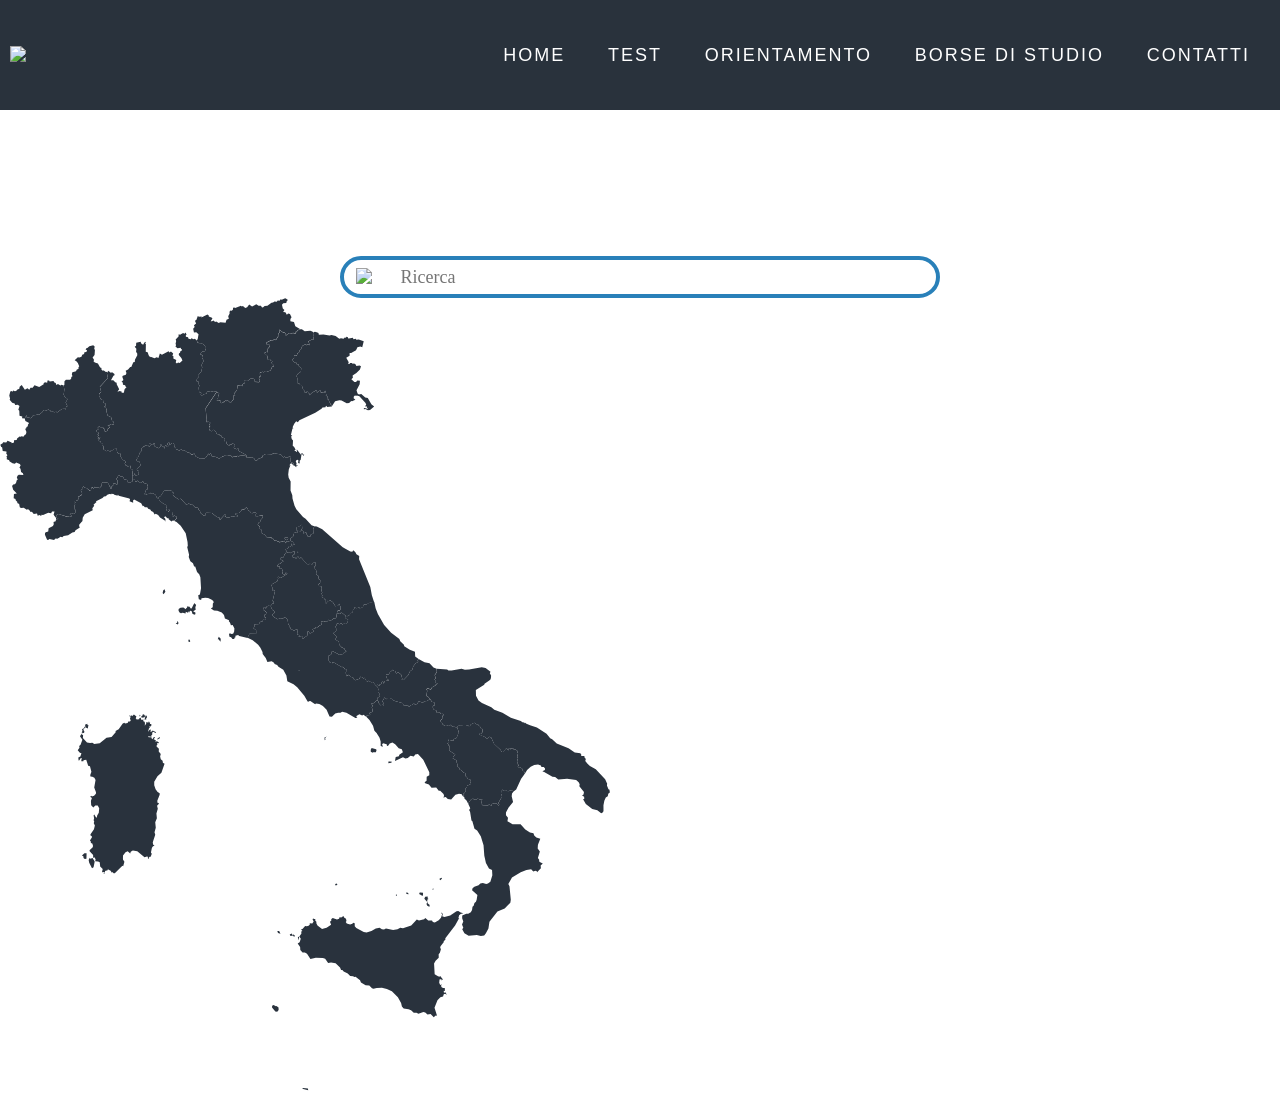
==== orientamento/orientamento.html @ 7472e735 "Add files via upload" ====
<!DOCTYPE html>
<html lang="it">
<head>
  <meta charset="UTF-8">
  <meta name="viewport" content="width=device-width, initial-scale=1.0">
  <link rel="stylesheet" href="style.css">
  <title>4Orienting</title>
</head>
<body>
  <!-- Header -->
  <section id="header">
    <div class="header container">
      <div class="nav-bar">
        <div class="brand">
          <c href="#hero" ><img src="../img/logo.png"></c>
        </div>
        <div class="nav-list">
          <div class="hamburger"><div class="bar"></div></div>
          <ul>
            <li><a href="../index.html" data-after="Home">Home</a></li>
            <li><a href="../test/test.html" data-after="Test">Test</a></li>
            <li><a href="#" data-after="Orientamento">Orientamento</a></li>
            <li><a href="../borsediStudio/borseStudio.html" data-after="Borse">Borse di studio</a></li>
            <li><a href="../contattaci/contattaci.html" data-after="Contact">Contatti</a></li>
          </ul>
        </div>
      </div>
    </div>
  </section>
  <!-- End Header -->
 
    <!-- searchBar Section  -->
    <div class="boxContainer">
      <table class="elementsContainer">
        <tr>
          <td>
            <a href="#"><img src="../img/search.png">
            </a>
          </td>
          <td>
          <input type ="text" placeholder="Ricerca"
          class="search">
          </td>
        </tr>
      </table>
        </div>
    <!-- End searchBar Section  -->

    <!-- map Section  -->

  <svg
  xmlns:mapsvg="http://mapsvg.com"
  mapsvg:geoViewBox="6.624486 47.092916 18.521301 35.490303"
   width="610.30981"
   height="792.58575"
   id="italy-map">


  <path d="m 296.86021,232.83051 0,0 3.83,0.43 0.39,-1.34 0,0 1.14,-1.56 -0.32,-3.75 -3.7,2.48 -1.66,0.03 0.28,3.61 z" />
 

 

  <g id="IT-75">
    <title>Puglia</title>
    <path
   d="m 481.74021,369.18051 3.85,0.75 4.91,3.74 -0.67,1.54 1.26,2.39 -0.08,1.6 -0.39,1.97 -1.36,1.36 -4.73,3.16 -0.29,1.08 -8.39,5.25 0.15,5.69 2.5,4.73 3.46,2.51 9.37,4.34 2.98,2.34 8.1,3.05 8.43,5.09 9.93,3.16 1.66,1.43 1.8,0.05 0.45,0.75 0.94,-0.41 0.25,0.73 4.19,1.82 6.85,2.24 9.64,6.31 3.63,4.43 2,0.91 4.56,4.29 11.81,4.74 6.2,4.3 5.61,0.67 1.12,1.85 -0.49,0.85 3.59,0.12 -0.33,1.09 1.56,1.93 -0.54,2.04 2.25,2.78 2.38,2.17 5.88,3.28 9.38,10.06 2,4.46 -0.23,1.76 1.55,3.62 1.42,0.87 -0.51,0.48 0.59,1.65 -1.72,1.58 -0.49,2.38 -1.99,1.38 -1.44,3.17 -0.88,4.56 0.03,6 -1.11,1.56 -1.21,0.32 -3.83,-2.96 -5.1,-1.07 -6.43,-5.23 -2.72,-4.74 1.21,-0.5 -0.18,-1.95 -2.08,-1.12 1.51,-1.11 0.41,-2.5 -4.61,-5.73 0.33,-1.91 -1.02,-2.19 -2.52,-2.09 -9.07,-1.33 -8.78,0.68 -3.15,-2.28 -2.7,-0.29 -8.68,-5.02 -1.12,0.03 0.3,-0.91 1.92,-0.84 0.22,-1.48 -1.35,-1.64 -2.29,0.11 -0.58,-1.62 -2.85,-1.07 -3.82,0.57 -3.5,1.9 -3.57,3.16 -2.13,3.51 0,0 -0.78,-1.86 -1.75,-1.47 -0.36,-1.62 -1.77,-1.07 -1.7,0.44 -0.86,-0.95 0.96,-2.08 -1.16,-0.88 0.44,-0.81 -0.96,-1.01 0.43,-2.89 0.63,-0.46 -0.92,-2.06 0.9,-3.61 -1.22,-1.41 1.02,-0.51 -2.92,-2.22 -0.53,0.75 -1.17,-0.7 -0.17,-0.99 -1,0.64 -1.69,-0.73 -0.11,1.74 -0.85,-1.33 -0.97,0.26 0.07,1.89 -2.04,-2.47 -3.49,4.04 -1.53,-0.42 -0.77,-1.74 -6.57,-6.04 -2.94,-6.46 -2,-0.65 -2.13,1.96 -1.59,-1.51 -5.59,-2.38 -0.6,-1.13 1.51,0.27 1.8,-2.05 -0.31,-1.55 0.64,-1.04 -1.84,-1.5 -0.61,0.42 -0.61,-2.35 -1.26,-0.3 -0.24,-1.02 -1.74,-0.3 -2.3,-1.65 -1.42,0.85 -0.81,-0.29 0.18,0.76 -1.67,0.43 0.15,0.95 -1.68,0.92 -1.46,-1.06 -2.51,0.9 -4.65,-0.78 -1.94,0.38 -1.35,1.23 0.33,1.23 0,0 -3.6,-1.8 -1.57,0.14 -2.1,-1.8 -1.7,1.29 -2.83,-1.19 -1.1,0.9 -2.01,-1.44 -0.73,-1.89 -1.57,-0.77 0.82,-1.99 2.02,-1.2 -0.85,-2.38 1.61,-1.02 -1.26,-1.43 -1.62,0.32 -1.04,-1.48 -3.42,0.14 -0.21,-2.17 -2.97,-1.06 -0.62,-2.62 0.84,-1.17 1.06,-0.18 -0.54,-1.2 0.82,-0.78 -0.18,-0.8 -2.85,-0.8 -1.81,-2.84 0,0 -1.99,-2.3 -1.56,-0.67 0.72,-5.58 -0.92,-0.81 1.25,-1.52 3.24,1.5 1.32,-2.41 2.09,-0.91 0.03,-0.83 0.77,0.77 0.68,-1.5 2.06,-1.02 -1.86,-0.84 -1,-1.5 0.74,-0.52 -0.99,-1.22 0.96,-1.59 -0.82,-2.93 2.13,-3.06 -0.21,-3.27 0,0 10.43,0.64 1.25,1.02 3.19,0.12 9.93,-1.85 3.37,0.95 4.13,-0.21 12.7,-2.3 z"
   title="Puglia"
   />
  </g>

  <g id="IT-65">
    <title>Abruzzo</title>
    
  <path
     d="m 374.27021,304.03051 1.36,6.34 2.24,5.51 6.27,11.18 7.01,7.71 8.24,6.15 0.87,2.33 3.67,3.53 0.33,1.35 5.56,3.7 5.16,1.83 0.21,4.85 3.43,2.43 0,0 -1.17,1.85 0.91,0.84 -2.84,1.96 -2.3,2.84 -0.82,3.1 -2.36,1.66 -1.72,3.73 -4.76,5.13 -2.04,-0.37 0.79,-0.64 -1.07,-4.29 -1.1,-1.07 -2.44,-1.62 -1.05,1.32 -0.57,-0.22 -0.98,-2.19 -1.24,0.13 -0.94,-1.26 -2.91,2.38 -1.43,2.22 -2.22,0.15 -0.42,0.9 1.25,3.55 1.52,0.89 -0.42,1.03 -0.85,-0.13 -0.25,-1.01 -0.67,1.24 -1.99,0.05 -0.63,2.64 -0.79,-2.07 -1.16,0.09 -0.87,2.4 -1.33,0.05 -0.28,1.46 -1.87,-0.98 -2.1,0.52 0,0 -2.49,-3.27 -1.96,0.19 -2.4,-1.41 -1.03,0.65 -1.33,-0.4 -1.75,-3.31 -1.32,0.73 -1.07,-1.18 -1.78,-0.49 -1.06,2.09 -4.05,1.35 -1.48,-0.93 -0.73,-1.81 -1.84,-0.43 -1.48,-1.43 -1.73,-0.7 -1.4,1.36 -1,-3.63 1.28,-2.29 -1,-1.41 -1.01,0.18 -1.98,-2.28 -0.9,0.37 -7.65,-4.49 -2.03,-0.72 -0.02,1.24 -2.38,-0.64 -1.41,-2.25 0.15,-4.92 0.78,0.36 2.08,-1.78 0.05,-2.39 1.73,-0.13 6.56,3.53 1.24,-0.77 1.69,0.62 1.07,-2.23 1.5,-0.29 -0.53,-0.71 1.83,-0.33 -1.93,-1.22 -0.3,-1.63 -2.43,-0.84 -2.58,-2.54 -0.65,-3.28 -3.74,-2.48 2.08,-2.33 -3.99,-3.74 3.18,-2.42 -0.1,-2.38 -1,-1.86 1.03,-0.58 0.76,-2.76 2.75,1.04 0.61,-0.73 1.35,0 0.58,0.98 1.5,-0.77 2.26,0.31 1.35,-1.17 0.76,-3.43 -1.99,-0.63 -1.15,-1.37 0.54,-1.68 0,0 0,0 0,0 0,0 0,0 1.66,0.48 1.88,-1.33 0.57,0.46 0.6,-2.37 2.37,-0.39 0.3,-2.49 1.34,-1.49 0.24,-1.44 2.08,1.13 2.37,-1.11 0.67,0.94 1.35,-0.17 2.01,-0.94 0.46,-2.21 0.68,-0.38 2.78,-0.18 2.11,-1.41 4.99,-1.07 0,0 z"
     />
  </g>
  
  <g id="IT-77">
    <title>Basilicata</title>
    
     <path
     d="m 457.43021,430.14051 -0.33,-1.23 1.34,-1.23 1.95,-0.38 4.65,0.78 2.51,-0.9 1.45,1.05 1.69,-0.91 -0.16,-0.95 1.67,-0.43 -0.18,-0.76 0.82,0.29 1.42,-0.85 2.3,1.65 1.74,0.3 0.24,1.03 1.26,0.3 0.61,2.35 0.62,-0.42 1.84,1.5 -0.64,1.04 0.3,1.55 -1.79,2.05 -1.51,-0.27 0.61,1.13 5.59,2.38 1.59,1.51 2.14,-1.96 2,0.65 2.94,6.46 6.56,6.05 0.78,1.74 1.53,0.42 3.48,-4.04 2.04,2.47 -0.06,-1.89 0.97,-0.26 0.85,1.33 0.11,-1.74 1.69,0.73 1.01,-0.64 0.17,0.99 1.17,0.7 0.54,-0.74 2.92,2.22 -1.03,0.51 1.22,1.41 -0.9,3.62 0.92,2.05 -0.63,0.46 -0.43,2.89 0.96,1.01 -0.44,0.81 1.16,0.88 -0.96,2.08 0.86,0.94 1.7,-0.43 1.77,1.07 0.37,1.62 1.74,1.47 0.78,1.86 0,0 -3.94,5.64 -4.81,10.36 -2.29,1.67 0,0 -2.72,-0.95 -3.12,0.97 -3.08,-1.02 -1.91,0.37 -0.66,-1.11 -0.63,1.47 0.22,2.84 -1.03,2.22 0.26,2 -3.05,5.44 1.11,1.14 -0.44,1.32 -2.14,-2.39 -2,-0.18 -2.93,0.66 -0.02,1.75 -2.78,-1.27 -1.04,1.08 -4.8,0.26 -1.55,-1.74 0.37,-0.62 -0.85,-1.6 1.24,-2.23 -1.16,-0.32 -1.49,0.85 -0.69,-0.96 -1.85,-0.3 -1.43,1.23 -0.62,-0.87 -0.93,0.49 -0.9,-0.94 -1.68,0.18 -2.35,2.53 -0.95,2.6 0,0 -1.79,-3.55 -2.1,-1.92 -0.14,-1.48 -1.68,-0.98 0,0 1.69,-1.01 -1.27,-1.38 1.21,-0.34 1.56,-2.12 -0.32,-2.91 1.62,-1.65 -0.14,-1 3.47,-1.48 -0.52,-1.23 0.93,-0.83 -0.04,-1.42 -0.61,-1.15 -2.93,-0.85 -0.14,-1.32 -1.64,-1.51 -0.05,-2.56 -2.1,-0.76 -1.6,-2.14 -2.06,-1.03 -0.48,-1.73 -2.17,-1.71 0.72,-1.08 -1.35,-3.21 0.7,-0.82 -4.35,-2.63 0.73,-2.02 1.65,-1.01 0.06,-0.81 -5.93,-3.85 0.17,-4.85 -0.82,-0.07 0.22,-1.18 -2.06,-1.27 2.1,-0.15 0.12,-2.14 -1.02,-0.52 0.43,-0.66 4.79,1.08 0.64,-0.35 -0.23,-1.16 2.96,-1.29 2.26,-5.87 z"
     title="Basilicata"
      />
  </g>
    <g id="IT-78">
      <title>Calabria</title>
    
  <path
     d="m 468.31021,506.03051 0.95,-2.6 2.35,-2.52 1.68,-0.18 0.9,0.93 0.93,-0.49 0.62,0.87 1.43,-1.23 1.86,0.3 0.69,0.96 1.49,-0.85 1.16,0.31 -1.24,2.23 0.85,1.6 -0.37,0.62 1.55,1.74 4.8,-0.26 1.04,-1.08 2.78,1.26 0.02,-1.75 2.93,-0.65 2,0.18 2.14,2.38 0.44,-1.32 -1.1,-1.14 3.05,-5.44 -0.27,-2.01 1.03,-2.21 -0.21,-2.84 0.63,-1.46 0.66,1.1 1.91,-0.37 3.09,1.02 3.12,-0.97 2.72,0.95 0,0 -1.91,2.44 -0.34,2.63 1.36,5.79 -4.6,5.83 -2.5,4.63 0.04,2.92 2.01,2.32 -0.55,3.46 5.08,3.01 8.04,0.12 4.72,5.33 4.69,2.87 3.47,0.89 0.78,2.06 2.14,2.06 3.92,1.35 -2.36,5.88 -0.25,3.69 2.17,3.18 -1.96,6.55 1.44,1.88 -0.31,0.95 0.72,1.14 3.06,1.45 -2.16,1.96 0.25,2.8 -3.82,4 -0.27,-1.1 -1.41,-0.51 -2.11,0.76 -2.14,-2.17 -4.69,0.74 -5.72,2.13 -8.75,5.42 -3.65,6.55 1.15,2.04 1.31,13.66 -0.46,2.82 -5.65,5.88 -7.24,3.06 -8,10.12 -1.01,6.78 -2.54,4.83 -1.69,2.1 -3.34,0.54 -4.03,-0.94 -8.19,0.77 -4.24,-2.41 -2.17,-4.07 1.07,-1.52 -1.27,-3.39 1.26,-2.9 -1.12,-3.36 0.05,-2.72 4.1,-1.68 1.89,-0.06 2.58,-1.46 1.25,-2.17 0.46,-3.18 1.15,-1.04 0.8,-2.74 1.47,-1.34 0.73,-1.94 0.75,-4.87 -5.32,-4.76 0.48,-1.82 1.81,-1.72 4.22,-1.4 1.74,-1.83 2.46,-0.3 3.42,1.02 1.73,-0.5 2.42,-1.9 1.98,-6.48 -0.29,-5.12 -3.09,-1.5 -3.02,-5.58 -1.62,-7.27 -0.78,-10.46 -2.75,-9.07 -3.65,-5.7 -2.64,-1.89 -2.12,-7.35 -0.91,-0.75 -1.4,-8.79 -0.96,-1.69 1.15,-1.94 -1.95,-4.1 z"
     title="Calabria"
      />
    </g>
    <g id="IT-72">
      <title>Campania</title>
    
  <path
     d="m 389.94021,463.57051 2.01,0.24 -0.69,0.92 -2.93,0.41 0.13,-1.63 1.48,0.06 z m -18.31,-13.47 4.41,1.2 0.53,0.77 -0.69,2.07 -2.82,0.03 -0.31,0.6 -1.98,-1.04 -0.04,-1.87 0.9,-1.76 z m 5.6,-47.67 1.52,0.77 -0.28,1.52 2.06,2.45 2.15,-0.48 1.3,0.86 -0.27,-2.42 -1.37,-1.67 2.2,-4.03 2.29,1.91 0.39,-1.38 3.45,0.06 0.21,0.85 1.77,0.01 0.27,1.02 2.03,1.09 8.01,2.34 0.38,1.59 1.19,0.91 3.34,-0.52 1.22,1.76 2.19,-1.95 1.05,-0.06 -0.04,-0.94 1.97,-0.24 0.94,0.74 1.88,-0.58 1.72,-2.89 4.01,1.7 1.57,-1.59 2.65,-0.22 2.98,-2.1 0,0 1.81,2.84 2.86,0.8 0.19,0.8 -0.82,0.78 0.54,1.2 -1.06,0.18 -0.84,1.17 0.62,2.62 2.97,1.06 0.21,2.17 3.42,-0.14 1.04,1.48 1.62,-0.32 1.26,1.43 -1.61,1.02 0.85,2.38 -2.02,1.2 -0.81,1.99 1.57,0.77 0.73,1.89 2.01,1.44 1.1,-0.9 2.83,1.19 1.7,-1.29 2.1,1.8 1.57,-0.14 3.6,1.8 0,0 1.37,3.97 -2.26,5.87 -2.96,1.29 0.23,1.16 -0.64,0.35 -4.79,-1.09 -0.44,0.67 1.02,0.51 -0.12,2.15 -2.1,0.15 2.06,1.27 -0.22,1.17 0.83,0.07 -0.17,4.85 5.93,3.85 -0.06,0.81 -1.66,1 -0.73,2.02 4.35,2.63 -0.69,0.82 1.35,3.21 -0.72,1.08 2.16,1.71 0.49,1.73 2.06,1.03 1.6,2.14 2.1,0.76 0.05,2.56 1.65,1.51 0.14,1.32 2.93,0.85 0.61,1.15 0.04,1.43 -0.93,0.83 0.52,1.23 -3.47,1.47 0.14,1 -1.61,1.65 0.32,2.91 -1.56,2.12 -1.2,0.34 1.27,1.37 -1.7,1.01 0,0 -0.86,-1.96 -2.78,-0.38 -3.58,0.94 -4.24,4.87 -3.39,-0.57 -2.03,-1.98 -2.21,0.55 -0.19,-0.63 0.86,-0.65 -0.69,-2.23 -3.31,-3.18 -1.48,-0.22 -2.51,-3.03 -4.68,0.06 -2.65,-3.3 -3.68,-1.14 -0.62,-1.06 1.98,-1.5 0.1,-4.01 2.61,-1.5 0.01,-2.94 -6.05,-12.56 -5.33,-5.6 -2.73,0.42 -1.36,2.13 -3.34,-0.97 -2.71,2.4 -2.35,0.41 -2.43,-1.33 -8.06,3.87 0.78,-4.1 3.16,-0.63 0.43,-1.47 3.58,-2.46 -1.08,-3.17 -3.1,-0.98 -3.54,-3.89 -2.76,-1.84 -2.65,1.11 -1.84,2.38 -1.47,-0.22 0.78,-0.38 -0.71,-1.02 -3.35,-0.96 -1.1,0.78 0.85,2.69 -2.25,-0.76 -0.01,-4.52 -1.12,-3.93 -2.65,-4.23 -0.06,-0.15 -2.41,-2.6 -1.4,-4.83 -3.56,-5.82 -3.19,-3.21 0,0 0.55,-1.32 3,-0.58 0.5,-0.77 -0.65,-0.24 0.1,-1.03 3.11,-1.11 -1.03,-4.47 0.82,-1.5 -1.32,-2.22 2.15,-0.37 3.05,-2.77 0.68,0.02 z"
     title="Campania"
      />
    </g>
    <g id="IT-45">
      <title>Emilia-Romagna</title>
     
  <path
     d="m 314.31021,228.18051 -1.17,3.09 0.23,4.13 -2.52,0.99 -0.54,2.1 -2.92,-0.36 0.19,-1.04 -0.8,-0.31 -0.69,-2.51 -2.72,1.13 0,-2.14 -2.27,-1.32 0,0 1.13,-1.56 -0.32,-3.75 -3.7,2.48 -1.66,0.04 0.28,3.6 0,0 0,0 0,0 1.21,2.22 -1.62,-0.01 -0.34,-0.82 -1.99,0.79 -1.01,3.47 -2.6,2.09 -0.2,2.17 0,0 -0.04,-0.03 0,0 -1.64,0.89 -2.03,-0.37 -0.83,1.97 -1.55,-2.31 -1.44,0.8 -1.41,-0.16 0,0 -1.72,0.9 -1.11,-1.27 0,0 -0.92,0.25 -1.46,-0.9 -1.06,0.42 0,0 -1.63,-1.05 -0.21,-0.97 0,0 -1.35,-0.18 -0.52,-1.29 -4.66,-0.21 -2,-2.41 -3.58,-2 0.27,-3.06 -1.82,-1.22 0.33,-1.63 -2.17,-2.08 0.25,-1.15 0.67,0.09 -0.2,-1.09 1.68,-0.64 0.43,-1.99 2.03,-2.19 0.34,-2.69 -5.47,1.1 -2.65,-0.36 1.45,-2.1 -0.19,-1.04 -2.6,-0.53 -1.03,1 -1.2,-0.26 -1.73,-1.97 -1.39,-0.38 -0.34,-2.14 -1.33,-1.2 -2.46,2.39 -2.49,0.26 -0.2,1.07 -2.28,2.07 -3.99,0.14 -0.11,0.94 2.93,1.7 0.25,1.08 -2.54,0.16 -3.09,-0.89 -3.34,1.45 -2.76,-0.32 -1.55,-1.15 0.62,-1.04 -0.4,-0.91 -4.86,5.46 -0.66,-0.3 0.32,-0.95 -0.68,-0.91 -2.28,-0.5 -4.97,-4.03 -5.57,-0.13 -1,1.23 0.07,1.35 -1.67,0.42 -3.42,-3.05 -0.24,-1.55 -1.74,-1.6 0.05,-1.38 -1.22,-0.67 -1.67,0.29 -2.95,-3.04 -1.6,-0.03 -2.19,-1.23 -2.38,1.19 -5.63,-5.95 -2.44,0.51 -4.28,-2.94 -1.13,-1.26 0.54,-2.62 -1.05,-0.21 -0.5,-1.24 -2.43,-0.87 -5.35,0.59 -3.41,5.37 -3.6,2.09 0,0 -1.42,-3.32 -2.7,-1.99 -1.05,0.65 -1.41,-0.87 -0.35,0.96 -2.78,0.27 -0.94,1.13 -0.26,-1.17 -1.65,0.39 1.54,-4.51 1.32,-0.21 0.48,-3.42 -0.86,-2.09 -3.23,-1.11 -0.79,-1.73 -2.44,1.79 -3.15,-2.55 -0.44,1.05 -2.1,-0.35 0.34,-0.84 -0.59,-0.63 -2.26,0.44 0,0 -0.03,-5.08 0.49,0.19 0,0 1.75,-0.11 -0.32,-2.02 1.31,2.51 3.23,-0.85 -0.71,-1.39 0.89,-1.04 -0.15,-1.22 -1.74,-0.93 -0.3,-1.1 3.85,-3.88 -1.07,-3.25 -0.97,-0.82 -0.73,0.4 -1.75,-1.61 1.25,-1.64 -0.6,-1.02 1.66,-0.42 1.37,-4.05 1.64,-1.75 -0.12,-2.18 2.05,-1.84 -0.11,-0.67 1.23,0.18 0.32,-0.81 2.84,-0.72 1.57,1.86 1.13,-1.03 -0.63,-2.73 0.73,-0.12 1.6,2.14 1.28,-0.54 0.65,-1.91 0.92,1.25 -0.15,2.5 4.18,1.79 1.62,-1.42 0.5,-1.01 -0.75,-1.09 0.87,-0.27 0.83,1.54 1.85,0.95 0.37,1.86 0.93,-3.21 1,0.03 1.01,1.48 0.88,-0.39 0.2,-1.16 -1.13,-1.59 1.8,-1.46 0.73,0.61 -0.38,2.19 2.88,-2.21 0.89,0.09 1.88,2.45 -0.44,1.49 1.52,1.23 0.07,1.22 1.49,-0.35 0.8,1.74 3.33,-1.56 0.53,0.93 2.22,-0.06 3,2.37 1.6,0.04 2.83,2.27 2.45,-1.34 1.47,2.92 4.57,2.23 3.94,-0.17 1.45,-0.84 2.86,-4.12 0.45,1.62 1.8,-2.07 0.97,3.12 4.41,0.72 0.75,0.79 0.88,-0.16 0.08,0.75 1.34,-0.17 -0.2,0.58 1.46,-0.9 1.35,0.22 0.23,-1.15 2.32,-1.19 3.12,0.26 0.93,-0.79 2.65,0.64 1.22,1.55 0.55,-0.65 3.89,-0.31 0.36,-0.66 1.48,1.05 1.67,-1.59 6.23,0.92 0,0 0.16,1.49 5.7,-0.37 2.1,1.41 0.43,1.62 0.71,0.25 1.24,-0.12 2.02,-1.9 3.19,-0.89 0.74,-2.22 2.92,-1.36 6.27,0.08 2.21,-0.78 6.7,1.07 2.29,3.08 1.48,-0.97 0.81,1.05 2.15,0.17 1.46,-1.29 1.08,-0.01 0.83,1.08 -0.63,1.24 0.33,2.89 0.64,0.95 1.99,0.51 0.6,2.18 0,0 -0.65,0.17 -1.19,-1.84 -1.19,-0.36 -1.73,2.28 1.26,-0.5 -1.66,4.37 -0.59,4.98 0.48,3.31 1.96,3.83 -0.11,8.84 1.77,4.76 0.21,3.39 2.05,7.15 1.76,3.53 6.71,7.82 2.52,1.69 5.97,6.43 2.79,1.02 z m -29.42,11.31 -0.27,1.13 1.37,1.59 2.18,-1.12 -0.3,-1.1 0,0 -0.21,-0.47 -2.77,-0.03 z"
     title="Emilia-Romagna"
     />
    </g>

    

    <g id="IT-62">
    <title>Lazio</title>
       
  <path
     d="m 325.37021,439.63051 -0.25,1.32 0.57,0.19 -1,1.15 -0.18,-2.82 2.24,-1.01 -1.38,1.17 z m 51.61,-39.34 1.01,0.85 -0.76,1.3 -0.75,-0.03 -3.04,2.77 -2.15,0.37 1.32,2.22 -0.81,1.5 1.03,4.47 -3.11,1.12 -0.1,1.03 0.65,0.24 -0.5,0.77 -3,0.58 -0.55,1.32 -2.81,-2.02 -1.22,0.6 -2.81,-1.15 -2.95,1.66 0.11,1.46 0.9,0.6 -2.04,0.07 -8.94,-5.21 -4.34,-1.04 -1.64,1 -2.32,-0.12 -2.92,0.93 -3.31,3.15 -2.41,-0.19 -2.93,-6.73 -3.66,-3.89 -3.6,-1.99 -3.37,-0.34 -0.81,0.63 -4.82,-3.23 -1.7,0.28 -0.14,0.71 -0.87,-0.37 -3.32,-5.86 -7.08,-8.45 -3.68,-3.12 -6.21,-2.83 -0.93,-5.9 -3.13,-5.75 -4.83,-2.83 -1.3,-1.94 -2.56,-0.98 -0.57,-1.21 -2.34,-1.48 -4.27,0.63 -1.67,-3.89 -3.04,-4.01 -0.18,-1.88 -2.12,-4.27 -2.25,-3.16 -5.44,-4.43 -5.13,-2.45 1.86,-4.15 6.8,-0.08 -0.09,-3.43 -2.79,-1.91 1.37,-1.94 -0.45,-1.76 0.62,-0.33 1.14,1.05 0.67,-0.89 0.81,0.23 1.74,-0.88 0.21,-1.08 1.5,-1.11 1.29,0.25 0.91,-2.14 1.37,0.19 1.4,-0.92 -0.08,-1.08 -1.05,-0.48 -0.41,-2.62 1.23,0.01 1.04,-2.36 -3.78,-2.96 1.16,-2.44 1.21,0.47 0.7,1.32 0.51,-2.01 1.63,-1.07 2.48,0.14 1.62,3.89 2.78,1.8 -1.01,1.98 -1.85,1.04 1.29,2.11 4.14,2.56 3.68,-1.31 1.01,1.07 0.12,-0.75 0.67,0.22 1.38,-1.19 1.63,0.68 1.67,2.06 0.55,4.47 1.67,0.78 -0.21,1.96 1.04,0.85 -0.75,0.67 1.52,0.8 -0.69,0.46 1.87,-0.21 1.23,1.26 2,-1.62 1.47,0.16 -0.25,1.86 0.74,0.68 -0.68,0.23 -0.01,2.06 2.29,0.8 -0.97,1.42 3.64,-0.52 -0.05,1.68 0.87,1 4.33,-3.36 0.22,-3.88 1.19,-0.08 0.89,1.86 1.21,-0.05 2.99,-1.97 -1.37,-2.04 3.06,-0.88 0.17,-1.33 2.05,0.1 1.85,-1.63 2.09,-0.67 -0.62,-2.55 0.58,-1.17 2.02,0.99 0.8,-0.97 3.25,0.04 0.71,-1.53 2.06,1.08 2.8,-1.72 0.05,-0.78 1.62,0.64 1.33,-1.28 0.75,-4.45 3.28,0.79 0.54,-1.17 1.09,-0.1 3.68,3.16 -0.54,1.69 1.15,1.36 1.99,0.63 -0.76,3.44 -1.35,1.17 -2.26,-0.32 -1.5,0.77 -0.58,-0.97 -1.35,-0.01 -0.61,0.73 -2.75,-1.03 -0.76,2.76 -1.03,0.57 1,1.86 0.1,2.38 -3.18,2.42 3.99,3.74 -2.09,2.34 3.74,2.47 0.65,3.29 2.58,2.54 2.42,0.83 0.3,1.63 1.94,1.22 -1.83,0.33 0.52,0.7 -1.49,0.29 -1.07,2.23 -1.69,-0.62 -1.24,0.77 -6.56,-3.53 -1.73,0.13 -0.05,2.4 -2.08,1.78 -0.77,-0.36 -0.15,4.92 1.4,2.25 2.39,0.64 0.02,-1.24 2.03,0.72 7.65,4.49 0.89,-0.37 1.98,2.28 1.02,-0.19 1,1.41 -1.28,2.29 1,3.63 1.4,-1.36 1.73,0.7 1.48,1.43 1.84,0.43 0.74,1.81 1.48,0.93 4.05,-1.36 1.07,-2.09 1.77,0.49 1.07,1.18 1.33,-0.73 1.75,3.31 1.33,0.4 1.02,-0.66 2.4,1.42 1.96,-0.19 2.5,3.27 1.99,1.72 1.4,3.59 0.1,1.37 -0.68,0.64 1.37,1.51 -0.22,0.95 -0.85,0.18 1.22,1.06 -2.93,2.01 z m -77.65,-27.89 -0.04,-0.08 0.01,-0.18 -0.11,-0.11 -0.09,0.03 -0.17,0.04 -0.16,0.26 -0.03,0.06 0.07,0.08 0.06,-0.02 0.26,0.06 0.2,-0.08 0,-0.06 z"
     title="Lazio"
      />
    </g>
    <g id="IT-42">
      <title>Liguria</title>
      
  <path
     d="m 165.81021,222.60051 -0.4,0.99 -0.62,-0.99 1.02,0 z m -109.83,-1.17 0.79,0.27 1.55,-1.67 -1.31,0.02 -0.91,-1.44 0.47,-1.54 1.94,-1.07 9,2.88 1.64,-0.87 1.96,0.69 0.44,-0.73 -0.56,-0.87 -1.31,-0.61 1.84,-1.52 1.53,1.02 1.42,-0.49 1.18,-1.54 -0.05,-1.94 -1.46,-1.28 0.73,-1.7 -0.86,-1.1 1.25,-1.23 -1.27,-1.31 0,-1 0.43,-0.54 1.46,0.65 0.3,-2.17 1.29,0.16 0.98,-1.61 -0.24,-1.99 3.19,-1.76 0.75,-1.93 -1.37,-3.28 1.38,-0.45 -0.04,-1.9 1.55,-1.24 0.98,1.53 1.85,0.19 3.08,2.61 1.31,-0.71 0.56,-2.2 0.81,-0.38 1.47,1.05 1.14,-1.71 0.35,0.86 3.2,-0.12 1,0.75 2.74,-3.03 -0.79,-0.91 1.23,-1.93 3.56,0.2 1.62,0.24 1.79,2.94 -0.3,0.9 0.86,-0.04 0.38,2.2 1.27,-0.46 -0.36,-1.48 1.74,-1.46 -0.02,-1.47 2.28,-0.29 0.88,1.18 1.44,-0.77 -0.3,-3.72 -1.44,-1.56 1.56,-1.26 0.64,-1.66 1.61,-0.24 0.72,1.02 2.28,-0.25 1.6,3.43 1.44,-0.29 1.46,0.85 -0.05,1.48 1.63,1.21 3.52,-1.46 -0.06,-1.46 0,0 2.26,-0.44 0.6,0.63 -0.34,0.84 2.1,0.35 0.44,-1.05 3.15,2.55 2.44,-1.79 0.79,1.73 3.23,1.11 0.86,2.09 -0.48,3.42 -1.32,0.21 -1.54,4.51 1.65,-0.39 0.26,1.17 0.94,-1.13 2.78,-0.27 0.35,-0.96 1.42,0.87 1.05,-0.65 2.7,1.99 1.42,3.32 0,0 1.32,-0.19 1.01,2.58 4.03,3.13 2.59,1.06 0.09,2.57 0.81,0.7 -0.43,2.73 2.08,-1.75 1.47,1.02 -0.75,0.06 -1.24,1.98 3.93,-0.13 0.2,2.36 0.94,1.39 -0.49,1.23 1.78,-1.5 2.37,1.47 -0.27,1.38 -2.22,2.55 0,0 -1.58,-0.27 -1.19,0.87 -2.95,-2.2 0.05,-0.92 -1.35,-0.01 -1.99,-2 -1.29,0.79 1.3,1.62 -0.24,0.59 0.75,-0.13 -1.05,1.4 -4.76,-3.11 -1.9,-2.46 -2.44,-1.28 -1.12,0.82 -1.35,-2.56 -2.04,-0.9 -0.91,-1.69 -2.12,-0.8 -0.93,-1.42 -2.36,-0.08 -1.4,-1.45 -0.66,0.47 -1.62,-2.79 -7.03,-3.96 -1.09,1.04 0.12,2.41 -3.64,-1.69 0.52,-1.78 -0.69,-0.96 -10.67,-2.7 -0.65,-1.06 -0.59,0.44 0.41,0.67 -4.54,-1.23 1.17,-0.21 -0.92,-0.37 -2.38,-0.11 0.27,0.52 -2.06,-0.48 -2.07,0.8 -1.53,1.47 -1.83,0.35 -1.47,1.54 -5.94,3.02 -0.77,1.01 0.7,-0.14 -3,2.75 0.76,1.01 -1.92,2.55 0.38,2.04 -8,4 -1.99,3.46 -0.27,3.34 -3.14,3.53 -0.22,1.41 0.74,1.36 -4.29,2.89 -0.91,1.67 -2.31,0.5 -4.2,2.75 -4.44,0.9 -1.44,1.21 -1.54,-0.46 -3.33,1.96 -1.81,-0.3 -1.53,1.59 -4.69,-1.07 -1.24,1.01 -1.02,-0.22 -2.15,-5.17 0.09,-1.54 0.75,-0.94 2.45,-0.75 0.38,-3.17 4.37,-2.29 0.79,-1.75 -0.25,-2.12 2.17,-0.93 0.29,-1.73 z"
     title="Liguria"
     />
    </g>
    <g id="IT-25">
      <title>Lombardia</title>
     
  <path
     d="m 186.10021,35.650505 0.52,0.58 -0.91,1.44 0.26,1.12 2.07,0.38 0.48,1.55 2.24,0.59 0.66,-1.01 2.23,0.88 1.1,-0.48 1.91,1.48 0,0 1.15,2.7 3.77,0.3 2.64,1.77 1.03,1.36 -0.23,2.19 0.84,1.39 -1.49,1.56 -1.97,0.11 -2.58,2.55 2.64,1.27 0.6,2.02 -0.89,1.27 0.81,0.47 0.52,2.14 -2.28,4.16 1.07,1.59 -0.94,4.43 -3.33,4.07 0.36,1.9 -1.19,0.94 -0.57,1.83 0.05,1 1.74,0.32 -0.16,2.03 1.3,1.99 -0.91,2.1 0.52,4.31 2.25,0.95 -0.71,1.37 0.42,0.87 1.32,0.13 2.14,-1.33 1.98,-0.07 0.47,-2.15 4.01,-0.81 1.27,0.98 0.39,-0.86 3.97,0.77 0,0 -11.09,16.500005 1.13,11.75 -0.4,1.98 0.84,0.18 0.7,-0.81 2.46,1.13 -0.96,2.57 0.96,0.75 -1.3,0.98 1,1.49 -0.68,1.91 1.49,0.39 0.51,0.99 2.41,-2 1.96,1.93 1.12,2.35 2.64,0.59 0.11,0.68 1.83,0.48 -0.1,1.3 2.87,1.3 0.8,1.22 -0.38,1.71 1.61,-0.32 0.87,0.55 -0.96,1.88 2.32,1.95 1.2,0.22 0.24,-1.27 1.36,0.73 0.93,-1.68 3,1.12 -1.27,1.02 0.41,1.01 -0.59,1.62 3.13,1.16 1.43,-0.85 0.01,2.46 7.98,4.28 0.23,1.03 0,0 -6.23,-0.92 -1.67,1.59 -1.48,-1.05 -0.36,0.66 -3.89,0.31 -0.55,0.65 -1.22,-1.54 -2.65,-0.64 -0.93,0.79 -3.12,-0.26 -2.32,1.19 -0.23,1.16 -1.35,-0.22 -1.46,0.9 0.2,-0.58 -1.34,0.17 -0.08,-0.75 -0.88,0.16 -0.75,-0.79 -4.41,-0.71 -0.97,-3.12 -1.8,2.07 -0.45,-1.62 -2.85,4.12 -1.45,0.84 -3.94,0.17 -4.57,-2.23 -1.47,-2.92 -2.45,1.34 -2.83,-2.27 -1.6,-0.04 -3,-2.37 -2.22,0.07 -0.53,-0.92 -3.33,1.56 -0.79,-1.73 -1.49,0.35 -0.07,-1.22 -1.52,-1.23 0.44,-1.49 -1.88,-2.45 -0.89,-0.09 -2.88,2.22 0.38,-2.19 -0.73,-0.61 -1.8,1.46 1.13,1.59 -0.19,1.16 -0.88,0.39 -1.01,-1.48 -1,-0.03 -0.93,3.21 -0.37,-1.86 -1.85,-0.95 -0.82,-1.54 -0.87,0.27 0.75,1.09 -0.5,1.01 -1.62,1.42 -4.18,-1.79 0.15,-2.5 -0.92,-1.25 -0.65,1.91 -1.28,0.54 -1.6,-2.14 -0.73,0.12 0.63,2.73 -1.13,1.03 -1.57,-1.86 -2.83,0.72 -0.32,0.81 -1.23,-0.18 0.11,0.67 -2.04,1.84 0.12,2.18 -1.63,1.75 -1.37,4.05 -1.66,0.42 0.6,1.02 -1.25,1.64 1.75,1.61 0.73,-0.4 0.97,0.82 1.07,3.25 -3.85,3.88 0.3,1.1 1.74,0.93 0.15,1.22 -0.89,1.04 0.71,1.4 -3.23,0.86 -1.31,-2.51 0.32,2.02 -1.75,0.11 0,0 -0.37,-2.85 0.63,-2 -2.27,-1.68 -0.47,-2.93 -2.72,0.75 -0.45,-0.78 -1.46,-0.12 0.12,-0.94 -1.16,-1.17 0.94,-1.01 -0.73,-1.98 -1.02,0.12 -1.68,-1.49 -1.55,-2.55 0.24,-1.73 -0.73,-1.29 -0.47,-0.44 -1.32,0.62 -1.29,-1.75 -0.29,-3.2 -2.91,0.23 -1.62,1.61 -1.64,0.18 -0.25,1.03 -1.28,-0.17 -0.17,-1 -1.12,0.16 -0.39,-1.16 -0.46,1.76 -3.32,-1.92 -0.29,-3.52 -1.42,-1.3 0.35,-1.3 -1.12,-0.31 -0.59,-1.49 -1.43,-0.43 -0.55,-0.98 1.79,-2.57 -2.17,0.96 -0.5,-0.39 1.19,-0.43 -1.25,-1.17 0.94,-0.85 -0.57,-0.41 1.26,-0.16 -1.61,-0.53 -0.02,-0.49 0.97,0.13 -0.31,-1.77 -2.01,-1.04 0.73,-1.49 1.35,-0.46 -0.6,-1.79 1.5,-1.38 1.18,1 2.78,-0.11 0,0.91 1.13,0.74 0.49,2.55 1.47,-0.11 1.1,-0.59 0.56,-2.1 1.88,-1.2 -2.17,-2.32 1.51,0.28 1.17,-0.8 1.57,0.44 2.13,-1.08 -0.93,-2.79 -0.89,0.06 -1.15,-3.9 -3.51,-1.81 -1.29,-4.92 0.44,-1.71 -1.93,-1.64 -0.32,-1.26 1.52,0.31 -0.81,-1.84 0.37,-1 -2.03,-0.4 0.55,-2.66 -3.05,-0.91 -2.02,-3.820005 0.06,-1.49 2.08,-2.35 -1.28,-4.95 8.05,-8.76 -1.01,-4.55 0.63,-1.61 0,0 1.21,-1.33 0.85,1.4 1.26,0.65 1.22,-0.52 2.36,1.93 0.03,1.11 -1.05,0.63 -2.48,4.44 2.35,0.03 1.94,2.04 1.42,0.33 0.04,1.68 2.47,4.88 -1.75,2.63 2.32,-0.87 2.1,0.78 -0.34,1 2.33,0.08 0.74,-3.66 2.04,-2.17 -0.74,-0.1 -0.82,-1.6 -2.06,-0.54 -0.26,-2.26 -1.22,-0.7 1.89,-1.73 -1.13,-3.27 0.54,-1.04 3.03,-1.09 0.6,-1.63 -0.79,-2.42 2.42,-1.19 2.14,-2.44 1.06,-0.07 2.03,-4.69 1.46,-0.15 0.17,-2.39 2.34,-4.37 -0.11,-2.05 -1.08,-1.21 0.27,-3.23 -1.66,-2.08 1.34,-1.14 0.18,-2.89 4.4,-0.99 0.62,1.79 1.88,1.31 1.26,-2.4 1.45,-0.71 -0.24,1.46 -0.69,0.26 0.98,0.59 -0.12,7.65 1.89,0.63 1,3.01 1.52,1.82 0.46,-0.38 3.87,1.56 2.14,-1.21 1.8,0.76 1.41,-4.28 2.11,1.1 6.62,-3.38 0.96,1.1 1.39,-1 2.26,2.05 -0.77,2.15 1.04,0.67 -0.12,2.19 2.92,1.49 -0.53,2.56 1.22,0.85 1.1,-0.77 1.63,0.29 2.76,-2.36 -1.09,-2.62 -2.56,-2.99 0.13,-1.5 1.08,-0.69 0.52,-1.77 1.19,-0.24 0.21,-1.52 -0.9,-0.2 -0.36,-1.24 -3.12,0.55 -2.1,-1.73 0.7,-1.51 -0.57,-1.05 0.61,-3.01 -0.51,-1.49 2.88,-3.11 0.1,-2.17 1.41,0.38 3.03,-1.55 1.31,0.64 1.23,-1.24 0.47,1.16 z"
     title="Lombardia"
      />
    </g>
    <g id="IT-57">
      <title>Marche</title>
     
  <path
     d="m 359.22021,257.90051 -2.77,-1.61 -1.18,-2.32 -2.08,-1.73 -0.84,1.52 -2.06,-0.25 -7.56,-4.21 -20.49,-17.97 -5.49,-2.9 -2.43,-0.24 0,0 -1.17,3.09 0.23,4.13 -2.52,0.99 -0.54,2.1 -2.92,-0.36 0.19,-1.04 -0.8,-0.31 -0.69,-2.51 -2.72,1.13 0,-2.14 -2.27,-1.32 0,0 -0.4,1.35 -3.82,-0.43 0,0 -0.04,-0.1 0,0 1.21,2.22 -1.62,-0.01 -0.34,-0.82 -1.99,0.79 -1.01,3.47 -2.6,2.09 -0.2,2.17 0,0 0.13,0.1 0,0 2.15,0.86 2.29,3.08 -2.1,0.02 0.3,2.18 -0.92,-0.06 -0.61,-3.72 -0.44,3.12 -1.23,0.66 -1.46,-0.28 0.2,0.81 -0.94,1.05 -2.31,0.83 1.45,2.23 0,0 0.71,1.17 3.09,-0.04 0.35,0.56 2.08,-1.68 1.88,-0.12 -0.51,0.78 0.48,1.44 -2.92,2.7 1.36,1.42 1.43,-0.73 1.27,1.73 1.42,-2.09 0.99,0.13 0.83,1.42 0.92,0.05 0.29,-0.86 0.91,0.42 6.36,7.29 2.13,-1.29 2.23,0.82 1.32,-2.69 2.08,0.56 -0.37,2.01 0.9,0.84 -1.8,1.69 0.05,0.84 2.27,2.96 0.38,2.91 -0.62,0.7 1.88,1.34 0.67,3.42 1.39,0.69 -0.14,2.9 -1.62,1.55 0.67,1.54 2.07,0.42 0.57,1.71 -0.24,2.77 0.75,2.11 -0.87,0.66 0.94,1.95 -0.56,1.49 2.69,1.61 0.2,0.87 1.11,0.13 0.12,4.04 1.21,-1.36 0.02,-1.71 1.3,0.77 1.4,-1.39 3.01,2.3 2.5,3.94 2.67,-0.61 1.25,-1.82 1.41,3.62 -0.25,1.82 -0.92,1.9 -0.38,-0.77 -1.92,0.78 -0.25,2 0,0 3.28,0.79 0.54,-1.17 1.09,-0.1 3.68,3.16 0,0 1.67,0.49 1.88,-1.33 0.56,0.46 0.6,-2.38 2.37,-0.39 0.3,-2.49 1.33,-1.48 0.25,-1.45 2.08,1.14 2.36,-1.11 0.67,0.95 1.35,-0.17 2.01,-0.94 0.46,-2.21 0.68,-0.38 2.78,-0.19 2.12,-1.41 4.99,-1.07 0,0 -2.2,-6.7 -1.54,-8.13 -11.26,-27.91 0.17,-3.25 z m -61.18,-3.24 -0.74,-0.26 0,0 -0.19,-0.06 0,0 0.32,-0.7 0.57,0.33 0,0 0.1,0.53 0,0 -0.06,0.16 z"
     title="Marche"
      />
    </g>
      <g id="IT-67">
        <title>Molise</title>
       
  <path
     d="m 419.07021,361.33051 5.44,2.89 4.99,0.93 3.97,4.34 3.16,1.23 0,0 0.21,3.27 -2.13,3.07 0.82,2.93 -0.96,1.59 1,1.22 -0.75,0.52 1,1.49 1.86,0.85 -2.05,1.02 -0.68,1.5 -0.77,-0.77 -0.03,0.82 -2.09,0.91 -1.32,2.42 -3.24,-1.5 -1.25,1.52 0.91,0.8 -0.71,5.58 1.56,0.67 1.99,2.3 0,0 -2.98,2.1 -2.65,0.21 -1.58,1.6 -4.01,-1.71 -1.72,2.9 -1.88,0.58 -0.94,-0.74 -1.97,0.23 0.04,0.94 -1.05,0.07 -2.19,1.95 -1.22,-1.76 -3.34,0.52 -1.19,-0.91 -0.38,-1.59 -8.01,-2.34 -2.03,-1.09 -0.26,-1.01 -1.78,-0.01 -0.2,-0.84 -3.45,-0.07 -0.39,1.38 -2.29,-1.91 -2.2,4.03 1.38,1.67 0.27,2.42 -1.3,-0.86 -2.15,0.48 -2.06,-2.45 0.28,-1.52 -1.52,-0.77 0,0 0.76,-1.29 -1.01,-0.85 2.86,-2.06 -1.22,-1.06 0.85,-0.18 0.21,-0.95 -1.37,-1.51 0.68,-0.63 -0.1,-1.37 -1.4,-3.59 -1.99,-1.72 0,0 2.1,-0.52 1.87,0.98 0.28,-1.46 1.33,-0.05 0.87,-2.4 1.16,-0.09 0.79,2.07 0.63,-2.64 1.99,-0.05 0.67,-1.24 0.25,1.01 0.85,0.13 0.42,-1.03 -1.52,-0.89 -1.25,-3.55 0.42,-0.9 2.22,-0.15 1.43,-2.22 2.91,-2.38 0.94,1.26 1.24,-0.13 0.98,2.19 0.57,0.22 1.05,-1.32 2.44,1.62 1.1,1.07 1.07,4.29 -0.79,0.64 2.04,0.37 4.76,-5.13 1.72,-3.73 2.36,-1.66 0.82,-3.1 2.3,-2.84 2.84,-1.96 -0.91,-0.84 1.17,-1.85 0,0 z"
     title="Molise"
    />
  </g>
    <g id="IT-21">
      <title>Piemonte</title>
     
  <path
     d="m 93.25021,47.140505 1.55,1.57 -0.62,1.52 0.74,1.97 -0.36,4.74 -1.95,2.55 1.5,2.49 -0.66,1.18 1.42,1.27 3.05,1 2.2,3.99 1.48,0.63 -0.31,1.06 0.76,1.38 1.81,-0.06 2.02,1.55 1.64,-0.13 0,0 -0.63,1.61 1.01,4.55 -8.05,8.76 1.28,4.96 -2.08,2.35 -0.06,1.5 2.02,3.820005 3.05,0.91 -0.55,2.65 2.03,0.4 -0.37,1 0.81,1.85 -1.53,-0.32 0.32,1.27 1.93,1.63 -0.44,1.71 1.29,4.92 3.51,1.81 1.15,3.9 0.89,-0.06 0.93,2.79 -2.13,1.08 -1.58,-0.43 -1.17,0.8 -1.51,-0.29 2.17,2.32 -1.88,1.2 -0.56,2.1 -1.1,0.59 -1.47,0.11 -0.49,-2.55 -1.13,-0.74 0.01,-0.91 -2.78,0.11 -1.19,-1 -1.49,1.38 0.6,1.79 -1.36,0.46 -0.72,1.49 2.01,1.04 0.31,1.77 -0.98,-0.13 0.02,0.48 1.62,0.53 -1.26,0.16 0.57,0.42 -0.95,0.85 1.25,1.17 -1.19,0.43 0.5,0.39 2.17,-0.96 -1.79,2.57 0.55,0.98 1.43,0.44 0.59,1.49 1.12,0.31 -0.36,1.3 1.43,1.29 0.29,3.53 3.31,1.91 0.46,-1.75 0.4,1.15 1.12,-0.16 0.18,1.01 1.28,0.16 0.25,-1.02 1.64,-0.18 1.62,-1.61 2.91,-0.24 0.29,3.21 1.29,1.75 1.32,-0.62 0.46,0.44 0.73,1.29 -0.24,1.73 1.55,2.55 1.68,1.49 1.02,-0.12 0.72,1.99 -0.94,1.01 1.16,1.17 -0.12,0.94 1.45,0.13 0.45,0.78 2.72,-0.75 0.47,2.93 2.27,1.68 -0.62,2 0.37,2.85 0,0 -0.5,-0.19 0.03,5.08 0,0 0.06,1.45 -3.52,1.47 -1.62,-1.21 0.05,-1.48 -1.46,-0.85 -1.44,0.29 -1.6,-3.43 -2.28,0.25 -0.72,-1.02 -1.61,0.24 -0.63,1.66 -1.57,1.26 1.44,1.56 0.3,3.72 -1.44,0.78 -0.87,-1.19 -2.28,0.3 0.03,1.47 -1.74,1.46 0.36,1.48 -1.27,0.47 -0.39,-2.2 -0.86,0.03 0.3,-0.9 -1.79,-2.94 -1.62,-0.23 -3.55,-0.21 -1.23,1.93 0.79,0.91 -2.74,3.04 -1,-0.75 -3.21,0.12 -0.34,-0.86 -1.14,1.71 -1.47,-1.04 -0.8,0.38 -0.56,2.2 -1.31,0.71 -3.08,-2.61 -1.85,-0.19 -0.98,-1.52 -1.55,1.24 0.04,1.89 -1.38,0.46 1.37,3.27 -0.75,1.93 -3.18,1.76 0.23,2 -0.98,1.61 -1.29,-0.16 -0.3,2.18 -1.46,-0.65 -0.42,0.54 0,1 1.27,1.31 -1.25,1.23 0.86,1.1 -0.74,1.71 1.46,1.27 0.05,1.94 -1.18,1.55 -1.42,0.49 -1.53,-1.02 -1.84,1.51 1.31,0.62 0.56,0.87 -0.43,0.73 -1.97,-0.69 -1.63,0.88 -9,-2.88 -1.94,1.08 -0.47,1.54 0.91,1.44 1.31,-0.02 -1.55,1.67 -0.8,-0.27 0,0 0.06,-1.49 -2.44,-3.29 0.9,-3.11 -2.48,-0.1 -0.88,1.91 -2.9,-0.48 -5.18,2.19 -1.55,-0.35 -0.32,1.3 -1.64,-0.93 -1.83,0.69 -0.72,-2.18 -3.26,0.38 -1.82,-2.21 -1.33,0.22 -1.55,-2.32 -1.32,-0.44 -0.95,0.52 -3.04,-2.06 -2.68,0.39 -1.26,-0.86 -0.62,-3.17 -1.95,-1.13 0.18,-1.02 -1.68,-1.55 -0.23,-1.34 -1.82,-0.83 0.28,-4.23 2.86,-0.56 -3.61,-3.63 -1.12,-3.63 1.13,-1.7 1.6,-0.17 1.18,-1.16 0.88,-3.18 0.93,-0.08 -0.98,-2.4 0.71,-1.73 1.29,-0.98 4.58,0.29 -0.48,-1.88 -1.85,-1.09 -0.55,-3.22 -1.06,-1.16 1.16,-2.47 -0.86,-1.14 -3.58,-1.65 -1.3,1.3 -2.4,-0.46 -3.0799999,-2.09 -0.16,-0.89 -2.53,-0.99 0.2,-2.08 -0.58,-0.35 1.08,-1.54 -1.4,-2.18 0.69,-0.55 -0.34,-1.16 -3.63,-0.41 -0.62,-3.75 -0.92,-0.26 -0.88000002,-2.19 2.38000002,-1.48 0.4,-1.08 3.17,0.18 1.31,-1.56 4.0799999,1.71 0.09,0.64 2.26,-0.69 0.01,-2.3 2.69,-0.1 0.42,-1.51 2.41,-2.12 1.29,0.21 1.23,-0.74 0.97,1.13 2.14,-2.62 0.73,0.1 0.53,-2.63 -1.27,-3.28 0.98,-0.18 0.41,-1.54 1.32,-0.69 0.01,-1.47 1.24,-1.8 -3.74,-2.01 -0.62,-2.45 0,0 1.77,-3.56 0.36,2.85 0.9,-0.68 3.07,1.07 2.39,-3.01 2.8,-0.07 1.88,-0.89 0.96,0.67 3.54,-2.84 0.93,-1.57 1.23,-0.39 1.85,0.47 2.08,-1.13 2.01,1.25 0.13,0.87 1.41,-0.66 1.97,1.3 2.32,-0.38 0.68,0.61 4.89,-3.47 2.64,-0.2 1.01,0.65 0.73,-3.04 1.2,-0.24 -1.82,-3.73 1.66,-2.83 -0.36,-1.2 -1.62,-0.600005 -1.71,-3.1 0.7,-5.05 -0.7,-4.06 0,0 0.72,-0.68 0.1,-3.63 1.47,-1.58 4.15,0.12 1.11,-1.17 0.12,-1.52 1.16,-0.83 -0.67,-2.11 0.54,-1.99 3.72,-0.87 0.56,-1.43 1.91,-1 -0.12,-1.49 0.79,-1.14 -1.37,-3.28 -1.47,-1.81 -1.71,-0.8 3.19,-3.17 1.45,0.44 2.19,-0.87 0.74,-1.93 1.92,-0.85 0.03,-1.35 2.38,-0.99 0.47,-1.5 -1.45,-0.7 0.78,-1.24 1,-0.08 1.99,-1.92 z"
     title="Piemonte"
     />
    </g>

    

     <g id="IT-88">
      <title>Sardegna</title>
  <path
     d="m 89.77021,559.74051 0.55,0.96 2.26,-0.65 2.12,3.57 -1.14,5.62 -1.56,0.89 -2.8,-5.35 -0.56,-2.85 1.13,-2.19 z m -3.19,-4.53 -0.13,5.46 -1.62,0.38 -1.35,-0.95 0.05,-1.69 -1.54,-0.91 2.44,-2.24 2.15,-0.05 z m 73,-115.83 0.55,0.51 -2.49,1.59 -0.53,-0.41 2.76,-2.27 -0.29,0.58 z m -77.12,-3.89 -0.56,0.57 -0.06,-1 0.62,0.43 z m 4.81,-9.65 0.27,1.13 1.24,0.83 -0.73,0.74 -0.17,1.96 -2.73,-1.27 -2.18,3.03 0.66,-0.19 0.82,1.62 -0.47,1.37 -2.3,-0.29 0.99,-2.47 -0.63,-0.09 0.16,-1.12 1.48,-0.62 0.87,-1.6 0.96,-0.11 -0.54,-1.95 2.3,-0.97 z m 59.04,-8.33 0.86,1.53 -1.24,2.08 0.86,0.23 -2.3,0.35 1.09,-4.32 0.73,0.13 z m -6.73,-0.65 0.97,0.61 -1.06,0.94 0.09,-1.55 z m -5.67,-0.46 2.52,2.07 -0.75,1.88 1.06,1.11 2.45,-0.17 0.27,-1.28 1.25,-0.14 0.54,1.82 0.57,0.15 1.98,0.02 -0.98,1.27 1.26,0.22 0.9,1.38 -0.17,2.92 1.49,-2.26 -0.28,-1.15 2.49,0.14 0.31,-1.15 0.92,1.24 -0.56,0.33 0.98,0.06 -0.27,1.23 1.33,-0.06 0.26,1.12 -1,1.52 -0.55,-0.67 -0.39,0.37 0.29,1.44 -0.83,0.52 -0.77,2.98 0.77,-0.04 0.17,-1.35 1.76,-0.53 -0.53,2.25 1.32,0.06 -0.04,-0.82 0.46,0.3 0.49,-0.79 3.55,1.83 -0.7,0.74 -2.17,-1.11 -1.38,1.19 0.58,1.04 -1.29,1.73 0.33,0.93 -2.72,-0.4 -0.91,0.41 0.9,0.47 2.12,0.05 0.86,0.35 -0.38,0.41 0.97,1.14 1.48,-2.05 1.26,0.24 -1.48,1.88 2.24,1.11 -0.53,1.36 1.67,-0.37 2.1,1.45 -0.73,0.56 -1,-0.36 -0.41,0.97 0.57,0.77 -0.88,0.46 -0.14,1.26 2.36,2.34 -0.16,2.72 2,2.51 -0.61,2.56 0.64,2.55 1.84,1.72 0.28,1.81 1.66,1.04 -3.14,9.17 -3.94,3.36 -3.24,5.54 0,3.43 1.37,4.05 2.02,2.71 2.06,1.2 -0.02,1.66 -2.37,5.82 0.16,2.12 1.23,0.31 0.21,0.75 -1.83,1.85 0.74,3.17 -1.37,4.67 0.45,4.66 -1.64,4.03 0.53,5.51 -1.25,4.44 0.72,2.68 -2.47,7.5 0.31,2.11 1.48,1.21 -1.56,0.52 -1.07,1.64 -1,4.63 0.85,1.28 -1.08,2.98 -1.02,0 -0.92,1.13 0.13,1.3 -1,-0.84 0,-1.45 -0.95,-0.36 -2.42,0.82 -7.24,-5.97 -4.44,-0.93 -2.13,1.29 -0.48,1.71 -2.56,-2.06 -2.13,0.94 -2.54,3.16 -0.05,4.15 1.47,2.05 -1.25,4.73 -0.55,-0.55 -0.73,0.37 -7.09,7.14 -1.26,-0.05 -1,-1.31 -0.65,0.85 -1.28,-2.04 -2.78,-1.59 -0.17,1.04 -2.76,0.68 0.29,1.04 -1.09,0.55 0.5,1.33 -0.86,0.29 0.29,-2.01 -2.05,0.11 0.73,-3.3 -2.54,-2.31 -0.43,-4.26 -1.66,-0.96 -2.92,-0.06 0.46,-1.85 -0.71,-1.55 -0.64,-0.6 -1.1,0.59 -0.04,-2.91 -3.48,-3.73 -0.1,-0.98 2.99,-2.8 0.53,-1.38 -0.77,-2.71 -1.38,-0.49 -0.2,-1.71 -0.82,-0.68 1.98,-3.13 -0.05,-1.18 -1.49,-0.98 0.21,-1 3.41,-5.04 0.91,-3.68 -1.1,-2.15 0.44,-2.02 -0.62,-1.13 0.51,-1.6 -0.5,-3.33 0.68,-0.84 1.78,3.07 0.78,-0.06 0.34,-2.07 1.62,-2.76 0.4,-4.28 -1.52,-2.77 -2.41,-0.15 -1.91,1.96 -2.19,-2.07 -0.25,-4.49 1.03,-2.95 -1.82,-1.06 1.3,-1.08 0.5,0.7 2.14,-0.66 1.84,-1.96 0.08,-1.51 -1.77,-4.92 1.33,-7.34 -1.18,-2.26 -1.98,-1.15 -1.95,-0.11 -0.18,-1.44 1.14,-3.36 -1.43,-5.38 -1.81,-0.64 -1.94,-6.04 -2.71,0.54 -0.14,0.92 -2.04,0.05 -0.02,-1.76 0.75,-0.52 -1.09,-1.14 -1.81,2.85 -0.56,-0.18 -0.29,-2.99 2.05,-0.94 1.08,-3.18 -1.56,-0.67 -2.16,-2.46 1.75,-2.35 -0.28,-1.94 1.36,-1.18 1.84,-5.06 -2.4,-3.34 1.4,-2.4 1.72,1.24 -0.25,2.86 4.13,4.43 3.05,0.61 2.28,-0.38 1.94,1.42 5.44,-0.8 6.83,-5.52 5.01,-0.74 4.14,-4.71 -0.11,-1.31 3.08,-1.85 4.11,-5.58 1.65,-0.89 0.65,0.73 2.59,-0.5 0.61,-1.39 1.68,-0.07 0.82,-0.92 -0.76,-1.91 0.67,-2.18 -1.29,-0.22 0.15,-0.94 1.05,0.71 1.44,-0.77 0.06,0.92 1.83,-1.76 z m 9.68,-0.66 1.46,2.36 -0.43,1.15 -2.96,0.46 -0.45,-1.26 1.48,-1.12 -0.13,-1.1 0.69,0.74 0.34,-1.23 z"
     title="Sardegna"
     />
    </g>

     <g id="IT-82">
      <title>Sicilia</title>
  <path
     d="m 302.99021,790.06051 4.91,0.51 0.32,1.67 -5.98,-1.61 0.75,-0.57 z m -29.42,-82.98 2.34,1.2 0.6,-0.37 2.01,1.7 0.12,2.36 -1.41,1.66 -1.88,-0.13 -3.32,-4.07 0.09,-1.56 1.45,-0.79 z m 25.2,-64.48 -0.94,-3.28 1.32,-0.71 -0.38,3.99 z m -7.1,-7.16 0.79,1.49 1.13,-0.41 1.09,0.78 -0.01,1.15 -0.73,0.18 -0.94,-1.02 -2.46,0.28 -0.83,-1.4 1.96,-1.05 z m -12.51,-2.44 1.33,2.86 -2.49,-0.75 -0.7,-2.16 1.86,0.05 z m 179.1,-20 2.42,1.62 2.74,0.66 -2.76,0.76 -1.51,1.25 -0.77,2.89 0.84,-0.17 -4.12,7.59 -9.76,12.73 -0.03,1.65 -1.66,1.13 0.2,0.92 -3.3,4.26 -0.38,1.12 0.73,1.72 -1.02,3.58 -1.22,1.56 0.07,3.52 -3.12,2.95 -1.54,2.87 0.59,10.6 3.34,2.07 1.51,0.38 0.68,-0.67 2.64,3.23 -0.55,0.76 -0.95,-0.66 -0.19,1.67 -0.46,-1.87 -1.15,0.4 -0.33,3.21 1,2.34 1.37,-0.45 0.57,0.83 -0.79,-0.33 -0.38,0.56 0.67,1.63 1.43,0.81 1.74,-0.08 0.1,3.06 -1.08,-0.41 -0.09,1.59 0.7,0.44 0.97,-0.57 1.44,2.49 -1.79,-0.8 -1.29,0.52 -0.73,2.16 -2.68,0.64 -2.89,3.19 -2.96,7.3 2.31,7.29 -0.46,1.15 -0.81,-0.5 -1.78,1.69 -3.2,-3.39 -3.09,0.56 -2.25,-1.92 -1.86,-0.48 -4.95,1.71 -1.93,-1.06 -2.73,-0.01 -2.69,-2.55 -2.52,-1 -4.87,-0.63 -1.77,-1.91 -0.82,-3.48 -3.21,-5.76 -6.02,-6.1 -4.99,-2.35 -4.91,-1.09 -5.26,0.12 -3.2,0.85 -1.51,-0.43 -2.7,-2.75 -3.69,-0.33 -4.62,-2.86 -0.95,-2.12 -4.47,-3.67 -1.52,0.39 -0.76,-0.84 -3.1,-0.09 -2.41,-2.52 -4.08,-2.02 -1.32,-1.57 -1.28,-0.09 -1.06,-2.39 -4.43,-4.3 -4.56,-0.77 -2.91,0.69 -2.96,-4.45 -2.3,-0.79 -7.06,-0.25 -5.37,1.33 -3.42,-5.2 -2.17,-1.38 -2.32,0.15 -2.22,-2.57 -0.19,-2.89 -2.44,-3.67 1.95,-1.12 1.14,-3.61 -1.42,-2.15 2.07,-2.9 -0.2,-2.01 1.24,-0.55 -1.48,-1.6 1.51,-0.38 2.66,-3.02 1.69,0.31 1.79,-0.71 1.21,-1.21 -0.12,-1.12 2.58,0.1 1.35,-1.95 -1.11,-2.19 0.81,-1.06 0.34,0.85 1.58,-0.18 0.05,1.81 1.08,1.06 -0.04,1.6 1.13,2.01 4.56,3.53 4.5,-1.24 4.58,-2.85 -1.28,-3.3 0.98,-0.23 0.66,-1.25 -0.4,-0.68 1.62,-1.37 4.26,1.51 2.11,-0.86 0.44,-1.36 1.75,0.26 2.18,-1.6 0.66,1.68 1.87,1.12 0.51,2.15 -0.74,1.14 1.05,1.47 3.29,0.92 2.25,-0.55 0.89,-1.12 1.49,0.42 0.03,3 1.55,1.78 7.44,4.02 2.78,0.43 4.93,-1.34 4.32,-2.55 3.86,-0.76 2.24,1.48 2.17,0.23 1.89,-0.96 7.21,1.44 4.38,-0.57 2.76,-1.55 2.72,0.41 8.22,-2.63 5.6,-5.98 2.16,0.91 5.12,-1.36 1.23,-1.26 2.9,2.55 3.78,0.01 0.84,1.58 1.96,0.4 3.89,-2.14 2.25,-2.55 1.14,-3.18 -0.87,-1.83 0.84,-0.06 0.7,1.53 -0.54,2.11 2.25,0.63 5.74,-1.57 6.3,-4.25 1.75,-0.14 z m -30.68,-7.75 1.89,1.45 0.3,1.71 -1.04,0.18 -1.7,-1.09 -0.57,-1.83 1.05,-1.35 0.51,0.5 -0.44,0.43 z m 0.11,-6.72 0.02,1.94 0.91,0.65 -1.28,0.42 -0.1,2.34 -2.89,-3.04 0.83,-2.18 2.51,-0.13 z m -30.78,-2.14 -0.06,1.42 -0.87,0.05 -0.12,-1.15 1.05,-0.32 z m 23.55,-1.87 2.57,0.12 -0.03,2.87 -0.79,0.18 -3.07,-1.76 0.55,-1.42 0.77,0.01 z m -13.99,-0.14 1.42,0.28 0.88,1.66 -2.03,-0.2 -0.73,-1.18 0.46,-0.56 z m 27.06,-3.89 -0.09,1.03 -0.93,0.31 0.14,-1.2 0.88,-0.14 z m -96.48,-4.47 0.43,0.29 -0.74,0.86 -1.71,0.15 0.35,-1.22 1.03,-0.54 0.64,0.46 z m 104.15,-6.35 0.89,0.66 -1.53,1.91 -1.31,-1.3 1.95,-1.27 z"
     title="Sicilia"
     />
    </g>

     <g id="IT-52">
      <title>Toscana</title>
  <path
     d="m 189.44021,341.50051 0.86,1.8 -0.76,0.73 -1.01,-0.17 -0.16,-2.15 1.07,-0.21 z m 29.33,-2.75 1.97,2.03 -0.22,3.02 -1.97,-2.44 -0.82,-0.13 1.04,-2.48 z m -41.31,-15.88 1.08,2.11 -0.65,1.48 -2.22,-0.98 1.43,-0.67 0.36,-1.94 z m 17.33,-17.27 1.33,1.4 -0.77,2.13 0.32,2.67 -2.52,1.36 2.45,1.7 -0.55,1.88 -2.47,-0.8 -0.92,-2.73 -0.77,-0.37 -1.22,0.24 0.07,1.67 -0.9,-1.6 -0.83,1.66 -2.23,-0.99 -0.22,1.65 -2.72,-0.74 -1.65,0.26 0.19,0.53 -1.81,-1.11 -1.03,-1.75 0.1,-1.58 1.84,-1.41 2.85,-0.07 2.54,1.55 0.17,-0.79 1.07,-0.28 -0.36,-0.57 0.65,-0.47 -0.61,-0.84 3.63,0.87 -0.76,0.97 1.9,0.34 2.67,-5.01 0.56,0.23 z m -30.08,-13.75 0.69,1.98 -1.83,2.42 -0.92,-1.33 0.51,-2.3 1.23,-1.3 0.32,0.53 z m 123.09,-52.03 0.08,0.16 0,0 0.3,1.1 -2.18,1.13 -1.37,-1.59 0.27,-1.12 2.77,0.02 0,0 0.13,0.3 z m -130.75,-39.65 3.6,-2.09 3.41,-5.36 5.35,-0.59 2.44,0.87 0.5,1.24 1.05,0.22 -0.54,2.63 1.13,1.26 4.28,2.94 2.44,-0.51 5.63,5.96 2.38,-1.19 2.19,1.23 1.6,0.03 2.95,3.04 1.67,-0.29 1.22,0.67 -0.05,1.38 1.74,1.6 0.24,1.55 3.42,3.05 1.67,-0.42 -0.07,-1.34 1,-1.23 5.57,0.13 4.97,4.03 2.28,0.51 0.68,0.91 -0.32,0.95 0.66,0.3 4.86,-5.46 0.4,0.91 -0.61,1.04 1.55,1.15 2.76,0.32 3.34,-1.45 3.09,0.89 2.54,-0.16 -0.25,-1.08 -2.93,-1.7 0.11,-0.94 3.99,-0.14 2.28,-2.07 0.2,-1.07 2.49,-0.26 2.46,-2.39 1.33,1.21 0.34,2.15 1.4,0.38 1.73,1.97 1.21,0.26 1.03,-1 2.6,0.53 0.2,1.04 -1.45,2.1 2.66,0.36 5.47,-1.1 -0.34,2.69 -2.03,2.19 -0.43,1.99 -1.68,0.64 0.2,1.09 -0.67,-0.09 -0.25,1.15 2.17,2.08 -0.33,1.63 1.82,1.22 -0.27,3.06 3.58,2 2,2.41 4.67,0.21 0.52,1.3 1.35,0.18 0,0 0.21,0.97 1.64,1.05 0,0 1.06,-0.42 1.46,0.9 0.92,-0.25 0,0 1.11,1.27 1.72,-0.9 0,0 1.42,0.16 1.44,-0.8 1.55,2.31 0.83,-1.97 2.04,0.38 1.64,-0.89 0,0 0.17,0.13 0,0 2.15,0.86 2.29,3.08 -2.1,0.02 0.3,2.18 -0.92,-0.06 -0.61,-3.72 -0.44,3.12 -1.23,0.66 -1.46,-0.28 0.2,0.81 -0.94,1.05 -2.31,0.83 1.45,2.23 0,0 -2.48,3.13 -0.77,2.59 -2.19,-0.18 -0.55,0.56 -0.17,1.76 2.61,1.48 -0.1,0.56 -2.13,0.9 -1.01,1.7 -1.09,-0.34 -1.71,1.74 0.33,1 2.14,-0.22 0.11,2.66 1.43,-0.54 0.65,0.6 1.01,2.29 -0.59,1.71 0.4,0.9 2.23,0.84 0.9,-2.23 1.54,1.26 -6.67,4.18 -2.2,-1.23 -0.82,0.37 0.5,1.33 -0.99,2.73 -5.18,3.05 -0.49,1.32 0.88,2.44 -0.33,1.22 0.79,1.57 0.84,-1.05 1.27,1.36 -2.42,9.85 1.09,0.75 0.15,1.81 -1.28,0.08 -1.95,2.34 0,0 -2.48,-0.14 -1.62,1.07 -0.51,2.01 -0.7,-1.32 -1.2,-0.47 -1.16,2.44 3.78,2.96 -1.04,2.36 -1.23,-0.01 0.41,2.62 1.05,0.48 0.08,1.08 -1.4,0.92 -1.37,-0.19 -0.91,2.14 -1.29,-0.25 -1.5,1.11 -0.2,1.08 -1.74,0.88 -0.81,-0.23 -0.67,0.89 -1.14,-1.05 -0.62,0.33 0.45,1.76 -1.37,1.94 2.79,1.91 0.09,3.43 -6.8,0.08 -1.85,4.15 0,0 -8.37,-1.95 -1.17,-0.95 -2.73,0.72 0.13,1.48 -0.99,0.48 -0.23,1.22 -1.82,0.15 -1.36,-1.7 -1.62,-0.51 -0.44,-2.58 0.98,-1.23 0.85,0.87 2.24,-0.19 1.01,-2.06 0.31,-3.12 -1.73,-3.57 -1.76,0.36 -0.98,-2.88 -1.1,-1.07 0.21,-0.98 -4.14,-1.77 -0.93,-3.72 -2.21,-2.29 -4.43,-1.78 -3.39,-0.4 -3.08,-2.02 1.84,-1.13 0.14,-3.65 0.89,-1.29 -0.66,-1.47 -1.79,-1.34 -3.2,-1.49 -2.86,-0.31 -3.73,0.58 -0.39,1.77 -2.31,-0.78 -0.59,-3.94 1.69,-0.8 1.12,-6.21 -0.66,-11.12 -1.17,-2.9 -2.16,-2.26 -1.83,-5.45 -1.08,-0.1 -1.15,-3.16 -2.62,-1.98 -1.62,-4.33 0.32,-2.36 -1.86,-7.72 0.6,-0.88 -0.25,-4.01 -1.84,-8.73 -5.04,-7.69 -4.12,-3.65 -2.16,-1.04 0,0 2.23,-2.54 0.27,-1.38 -2.37,-1.47 -1.78,1.5 0.49,-1.23 -0.94,-1.39 -0.19,-2.36 -3.93,0.14 1.24,-1.98 0.75,-0.06 -1.47,-1.02 -2.08,1.75 0.43,-2.73 -0.81,-0.7 -0.09,-2.57 -2.59,-1.06 -4.03,-3.13 -1.01,-2.58 -1.46,0.03 z"
     title="Toscana"
    />
  </g>

  <g id="IT-32">
    <title>Trentino-Alto</title>
  <path
     d="m 286.23021,0.7105053 1.73,1.36 -1.16,0.82 -0.54,2.17 -2.97,0.31 -1.32,1.27 0.85,3.7999997 1.6,1.52 -1.3,1.92 2.27,0.43 1.44,2.32 1.37,-1.07 1.76,0.41 1.58,3.22 -1.13,1.85 -0.06,2.32 3.62,0.65 1.37,4.26 5.04,2.91 0,0 -2.46,0.92 -1.67,1.87 -0.88,-0.2 0.38,1.33 -0.51,0.46 -1.26,0.06 -0.74,-0.89 -2.99,0.94 -1.21,-0.76 -3.34,2.65 -0.11,-2.26 -1.55,-0.98 -0.83,0.29 -3.93,-3.07 0.3,2.33 -1.51,2.68 0.17,1.49 -2.46,3.92 -0.58,-0.77 -1.16,0.06 -1.18,1.18 -1.57,-0.32 -4.87,2.46 -0.12,1.64 3.07,0.42 0.6,1.39 -2.3,2.72 -0.27,3.66 -0.81,-0.74 -2.36,1.43 2.91,2.44 0.58,1.4 -0.67,1.9 0.79,0.7 2.16,-0.5 0.44,1.94 0.64,-0.41 1.21,0.59 -0.79,1.97 2.43,2.22 -0.61,1.6 -1.1,-0.44 -1.71,3.95 -4.19,1.46 -2.23,-0.24 -0.75,0.78 -0.66,-0.77 -2.74,0.87 -0.01,2.02 0.93,1.53 -2.06,0.61 0.74,0.68 -0.73,0.81 1.14,2.02 -0.91,1.87 -4.21,-0.3 -0.54,-2.81 -1.89,-0.6 -2.15,0.29 -2.74,2.27 -3.62,-0.23 0.38,2.85 -1.29,0.16 -0.68,1.54 0.35,0.99 -2.48,-1.34 -0.07,-0.78 0.02,1.36 -2.42,-0.18 -0.86,4.91 -2.35,2.83 0.6,2.36 -1.55,-0.15 0.13,3.600005 -2.5,3.37 -1.6,-0.21 -1.93,-1.84 -1.64,0.88 -0.44,-1.17 -1.84,2.65 -0.49,-1.04 -1.5,1.69 -1.49,-0.93 0.65,-1.14 -2.05,-1.01 -2.19,-0.01 2.19,-4.030005 -0.78,-1.51 1.28,-1.1 -2.68,-1.66 0,0 -3.96,-0.77 -0.39,0.87 -1.27,-0.99 -4.01,0.81 -0.48,2.15 -1.97,0.06 -2.15,1.34 -1.32,-0.13 -0.41,-0.87 0.69,-1.39 -2.25,-0.96 -0.52,-4.31 0.91,-2.1 -1.3,-1.99 0.16,-2.03 -1.74,-0.32 -0.05,-1 0.57,-1.83 1.2,-0.95 -0.36,-1.9 3.33,-4.07 0.93,-4.42 -1.06,-1.59 2.27,-4.16 -0.51,-2.13 -0.81,-0.47 0.88,-1.27 -0.6,-2.02 -2.64,-1.27 2.59,-2.54 1.97,-0.12 1.49,-1.56 -0.84,-1.38 0.23,-2.2 -1.03,-1.36 -2.64,-1.77 -3.77,-0.3 -1.14,-2.69 0,0 1,-0.89 0.89,-5.07 -2.28,-2.08 -2.29,0.31 -0.84,-3.65 1.54,-1.91 -0.75,-1.75 2.19,-1.74 -1.22,-2.57 1.44,-0.8 1.46,-4.14 1.12,0.9 2.8,-0.2 -0.37,0.88 6.09,-2.84 1.36,0.77 -0.01,1.01 3.17,1.29 0.45,0.81 -1.75,2.64 1.34,0.23 1.63,-0.82 1.4,1.52 1.18,-0.49 2.48,1.45 1.66,-0.87 5.25,0.56 0.94,-2.86 2.29,-1.2 -0.62,-2.44 1.43,-2.62 -0.14,-1.8 0.9,-1.3 1.31,0.18 1.18,-0.88 0.14,-1.9499997 1.25,-0.37 0.92,0.6099997 5.77,-2.2299997 0.85,0.58 1.07,-0.47 2.39,1.95 1.87,-0.79 2,-2.72 2.93,2.12 4.2,-2.24 2.28,1.52 2.4,0.06 0.87,1.42 1.03,0.29 1.78,-1.65 2.79,-0.13 4.02,-3.1 1.61,-0.08 1.43,-1.15 2.23,0.19 1,-1.1 1.83,0.19 1.14,-1.44 1.07,0.39 3.38,-1.43 z"
     title="Trentino-Alto Adige"
     />
    </g>

    <g id="IT-55">
      <title>Umbria</title>
  <path
     d="m 297.82021,254.98051 -0.52,-0.58 0,0 -0.19,-0.06 0,0 0.24,-0.68 0.66,0.31 0,0 0.1,0.53 0,0 -0.29,0.48 z m -11.03,-1.48 0.71,1.17 3.09,-0.04 0.35,0.56 2.08,-1.68 1.88,-0.12 -0.51,0.78 0.48,1.44 -2.92,2.7 1.36,1.42 1.43,-0.73 1.27,1.73 1.42,-2.09 0.99,0.13 0.83,1.42 0.92,0.05 0.29,-0.86 0.91,0.42 6.36,7.29 2.13,-1.29 2.23,0.82 1.32,-2.69 2.08,0.56 -0.37,2.01 0.9,0.84 -1.8,1.69 0.05,0.84 2.27,2.96 0.38,2.91 -0.62,0.7 1.88,1.34 0.67,3.42 1.39,0.69 -0.14,2.9 -1.62,1.55 0.67,1.54 2.07,0.42 0.57,1.71 -0.24,2.77 0.75,2.11 -0.87,0.66 0.94,1.95 -0.56,1.49 2.69,1.61 0.2,0.87 1.11,0.13 0.12,4.04 1.21,-1.36 0.02,-1.71 1.3,0.77 1.4,-1.39 3.01,2.3 2.5,3.94 2.67,-0.61 1.25,-1.82 1.41,3.62 -0.25,1.82 -0.92,1.9 -0.38,-0.77 -1.92,0.78 -0.25,2 0,0 -0.75,4.46 -1.33,1.28 -1.62,-0.64 -0.05,0.78 -2.8,1.72 -2.06,-1.08 -0.71,1.53 -3.25,-0.04 -0.79,0.97 -2.01,-0.99 -0.58,1.17 0.62,2.55 -2.09,0.67 -1.85,1.63 -2.05,-0.1 -0.17,1.33 -3.06,0.88 1.37,2.04 -2.99,1.97 -1.2,0.05 -0.89,-1.85 -1.19,0.08 -0.22,3.88 -4.33,3.36 -0.87,-1 0.05,-1.68 -3.64,0.53 0.97,-1.42 -2.29,-0.79 0.02,-2.06 0.68,-0.23 -0.74,-0.68 0.25,-1.86 -1.47,-0.16 -2,1.62 -1.23,-1.26 -1.87,0.22 0.69,-0.46 -1.52,-0.8 0.75,-0.67 -1.04,-0.85 0.21,-1.95 -1.67,-0.78 -0.55,-4.47 -1.67,-2.06 -1.62,-0.68 -1.38,1.19 -0.67,-0.21 -0.12,0.75 -1.01,-1.07 -3.68,1.31 -4.14,-2.56 -1.29,-2.11 1.85,-1.04 1.01,-1.98 -2.78,-1.79 -1.62,-3.88 0,0 1.95,-2.34 1.28,-0.08 -0.15,-1.81 -1.09,-0.75 2.42,-9.85 -1.27,-1.36 -0.84,1.05 -0.78,-1.57 0.33,-1.22 -0.88,-2.43 0.49,-1.32 5.18,-3.05 1,-2.73 -0.5,-1.32 0.83,-0.36 2.2,1.23 6.67,-4.18 -1.54,-1.26 -0.9,2.23 -2.23,-0.84 -0.39,-0.9 0.59,-1.71 -1.01,-2.29 -0.65,-0.6 -1.42,0.54 -0.11,-2.66 -2.14,0.22 -0.33,-1 1.71,-1.74 1.09,0.34 1.01,-1.7 2.13,-0.9 0.1,-0.56 -2.61,-1.48 0.17,-1.76 0.55,-0.56 2.19,0.18 0.77,-2.59 2.38,-3.25 z"
     title="Umbria"
     />
    </g>

    <g id="IT-23">
      <title>Valle d'Aosta</title>
  <path
     d="m 49.07021,82.450505 0.58,1.17 3.82,-0.54 0.91,1.48 1.32,0.54 0.64,1.93 1.6,-1.15 2.47,1.61 1.17,-0.66 2.07,0.73 0,0 0.7,4.06 -0.7,5.05 1.71,3.1 1.62,0.600005 0.36,1.2 -1.66,2.83 1.82,3.73 -1.2,0.24 -0.73,3.04 -1.01,-0.65 -2.64,0.2 -4.89,3.47 -0.68,-0.61 -2.32,0.38 -1.97,-1.3 -1.41,0.66 -0.13,-0.87 -2.01,-1.25 -2.08,1.13 -1.85,-0.47 -1.23,0.39 -0.93,1.57 -3.54,2.84 -0.96,-0.67 -1.88,0.89 -2.8,0.07 -2.39,3.01 -3.07,-1.07 -0.9,0.68 -0.36,-2.85 -1.77,3.56 0,0 -2.72,-0.39 0.27,-1.63 -2.79,-0.76 -0.23,-5.06 -0.95,-1 1.17,-3.79 -1.74,-1.05 -2.6,0.18 -0.52,-1.45 -2.45,-0.92 -2.5199999,-2.91 0.3699999,-1.2 -0.7599999,-2.950005 1.0099999,-4.14 1.19,-0.34 0.99,0.64 0.73,-1.19 1.79,0.62 1.49,-0.47 0.53,-1.03 2.31,-0.81 0.32,-2.06 2.06,-1.74 3.16,4.8 2.57,-1.55 1.86,1.5 1.24,-2.11 2.13,-0.06 1.83,-2.42 4.72,1.84 4.45,-2.8 -0.04,-0.99 1.35,-1.05 2.22,0.42 0.3,-2.13 z"
     title="Valle d'Aosta"
      />
    </g>

    <g id="IT-34">
      <title>Veneto</title>
  <path
     d="m 303.90021,157.45051 -1.35,0.77 0.94,-1.05 -0.9,-0.37 1.6,-0.18 -0.29,0.83 z m -1.64,-2.1 1.19,0.9 -2.37,0.53 0.62,-1.75 0.56,0.32 z m -0.37,-124.080005 2.84,1.95 5.54,-0.56 2.07,0.74 0.89,1.09 0,0 -0.19,1.8 0.97,1.66 -0.7,2.27 0.88,1.16 -2.55,0.06 -3.46,2.18 -0.12,0.94 1.23,0.8 0.4,1.74 -1.82,-0.78 -1.04,0.79 -1.85,-0.79 -1.57,1.25 -0.41,-0.43 -1.48,2.04 -0.28,1.75 -2,1.76 0.32,1.39 -0.6,-0.27 0.18,0.6 -1.83,0.93 -0.33,2.02 -1.91,-0.27 -1.04,0.84 0.04,1.99 -1.8,1.89 2.12,2.85 2.08,-0.01 0.26,1.58 1.84,-0.1 0.3,2.13 2.42,1.95 -0.45,3.58 -2.9,1.96 -1.77,2.81 0.92,0.8 0.71,2.6 0.02,3.47 1.43,0.04 1.05,1.51 1.48,0.01 1.26,4.53 1.39,1.26 -0.21,1.2 2,1.05 0.68,-1.6 1.24,0.66 0.12,0.9 1.12,0.52 0.05,1.62 3.88,-3.59 0.67,0.68 1.98,-2.1 1.13,0.84 -0.43,1 0.63,0.73 0.55,-1.04 2.17,-1.08 0.64,0.07 -0.4,1.1 1.25,1.14 1.52,-0.94 0.49,1.09 1.55,-0.5 -0.45,-1.41 0.59,-0.24 0.58,1.58 -0.04,0.31 0.4,0.37 -0.17,0.82 0.82,0.35 -1.09,0.64 2.03,1.93 -0.49,0.26 0.65,1.300005 -0.35,1.17 0.97,-0.71 0.57,2.67 0.79,0.2 -0.37,0.8 1.01,0.81 -0.17,1.32 0.98,-0.12 -0.12,0.61 1.07,0.6 0,0 -0.56,0.77 -4.92,0.34 0.09,-0.75 -0.91,-0.35 -0.48,1.36 -3,0.39 -0.95,1.29 -6.26,3.91 -15.92,7.41 -1.53,1.97 -1.67,-0.84 -1.92,2.58 -1.44,2.81 -0.1,1.08 0.83,0.39 -1.08,0.4 -1.56,6.49 1.36,0.42 -1.08,1.07 0.57,2.52 1.28,1.45 -0.29,5.3 1.44,1.22 1.58,3.1 -0.51,-0.34 -0.8,0.95 0.91,0.56 0.86,-0.63 -0.24,1.11 0.51,0.14 0.55,-0.31 -0.44,-1.76 0.49,0.03 4.3,5.37 -0.66,4.47 -1.07,0.98 0.04,2.85 -1.6,-0.55 0.34,-2.86 -1.02,-0.44 -0.92,0.38 -0.75,1.72 0.87,1.09 -0.38,2.07 0.78,0.66 0.65,-0.45 0.06,0.72 -1.32,-0.13 -0.11,1.44 -2.41,-1.92 0,0 -0.6,-2.18 -1.99,-0.51 -0.64,-0.95 -0.33,-2.89 0.63,-1.24 -0.83,-1.08 -1.08,0.01 -1.46,1.29 -2.15,-0.17 -0.81,-1.05 -1.48,0.97 -2.29,-3.08 -6.7,-1.07 -2.2,0.78 -6.27,-0.08 -2.92,1.36 -0.74,2.22 -3.19,0.9 -2.01,1.9 -1.24,0.12 -0.71,-0.24 -0.43,-1.62 -2.1,-1.41 -5.7,0.38 -0.16,-1.49 0,0 -0.23,-1.03 -7.98,-4.28 0,-2.46 -1.42,0.85 -3.13,-1.16 0.59,-1.62 -0.41,-1.01 1.27,-1.02 -3,-1.12 -0.93,1.68 -1.36,-0.73 -0.24,1.27 -1.2,-0.22 -2.32,-1.95 0.96,-1.88 -0.87,-0.55 -1.61,0.32 0.38,-1.71 -0.79,-1.22 -2.87,-1.3 0.1,-1.3 -1.82,-0.48 -0.11,-0.68 -2.64,-0.59 -1.12,-2.35 -1.96,-1.92 -2.41,2.01 -0.51,-0.99 -1.49,-0.38 0.68,-1.91 -0.99,-1.49 1.3,-0.97 -0.96,-0.75 0.96,-2.57 -2.46,-1.13 -0.7,0.81 -0.83,-0.18 0.41,-1.98 -1.13,-11.75 11.09,-16.500005 0,0 2.68,1.66 -1.28,1.1 0.77,1.52 -2.18,4.030005 2.18,0.01 2.05,1.02 -0.65,1.13 1.49,0.93 1.49,-1.69 0.49,1.05 1.85,-2.66 0.44,1.17 1.64,-0.88 1.93,1.84 1.6,0.21 2.5,-3.37 -0.13,-3.600005 1.55,0.15 -0.6,-2.37 2.35,-2.83 0.87,-4.9 2.42,0.18 -0.02,-1.36 0.07,0.78 2.48,1.34 -0.35,-0.98 0.68,-1.54 1.29,-0.16 -0.37,-2.84 3.62,0.23 2.74,-2.26 2.15,-0.29 1.89,0.6 0.54,2.81 4.21,0.3 0.91,-1.87 -1.14,-2.02 0.73,-0.8 -0.73,-0.68 2.06,-0.6 -0.93,-1.54 0.01,-2.02 2.74,-0.87 0.67,0.77 0.74,-0.77 2.24,0.24 4.18,-1.46 1.71,-3.95 1.1,0.44 0.6,-1.6 -2.42,-2.22 0.79,-1.97 -1.21,-0.58 -0.64,0.41 -0.44,-1.94 -2.16,0.5 -0.79,-0.7 0.68,-1.89 -0.58,-1.41 -2.92,-2.43 2.36,-1.44 0.81,0.74 0.27,-3.66 2.3,-2.71 -0.59,-1.39 -3.08,-0.42 0.12,-1.65 4.87,-2.46 1.57,0.33 1.17,-1.18 1.16,-0.07 0.58,0.77 2.47,-3.92 -0.17,-1.48 1.52,-2.69 -0.31,-2.33 3.94,3.08 0.83,-0.29 1.55,0.98 0.11,2.26 3.34,-2.65 1.21,0.76 2.98,-0.94 0.75,0.89 1.26,-0.06 0.51,-0.46 -0.38,-1.32 0.87,0.2 1.67,-1.88 2.47,-0.92 0,0 1.41,-0.09 z"
     title="Veneto"
      />
    </g>
    <g id="IT-36">
      <title>Friuli-Venezia</title>
      <path
     d="m 316.64021,34.280505 1.93,0.64 0,1.43 0.7,0.37 4.11,-0.3 6.15,1.19 1.94,-0.54 4.17,1.02 3.66,2.76 1.7,-0.71 2.55,0.71 1.18,-1.28 1.33,0.15 0.11,-0.91 1.84,0.52 -0.1,0.8 0.96,0.31 3.9,-0.7 0.77,1.44 2.21,-0.33 0.6,1.02 2.4,-0.29 4.98,1.57 -1.5,6.1 -1.9,-0.65 -2.92,0.74 -1.37,2.85 -4.88,2.76 -1.57,0.07 0.02,2.67 -3.36,2.08 2.47,4.57 -0.58,1.71 1.83,-0.18 -0.07,-0.92 1.81,0.06 0.99,0.71 1.43,-0.24 1.59,1.05 0.64,1.48 3.2,-0.5 1.42,0.81 -1.03,3.22 -3.57,3.45 -3.77,2.39 0.3,2.27 -1.57,1.61 3.05,2.85 1.64,-0.23 1.33,-1.49 2.58,0.34 -0.28,3.48 -3.14,6.06 1.04,3.26 1.33,0.89 2.38,-0.38 3.98,3.37 2.52,0.670005 3.6,6.29 2.79,2.03 -4.12,3.68 -2.16,0.14 -2.47,-1.3 -1.5,0.37 -0.09,-0.93 0.78,-0.42 2.71,0.85 1.21,-0.96 -1.43,0.05 -0.46,-1.56 -1.01,0.22 -0.59,-0.66 1.23,-0.94 -0.72,-2.06 -6.15,-6.590005 -2.5,-0.73 -1.13,0.37 -0.56,-0.8 -1.37,1.48 -0.19,1.660005 1.76,1.42 -3.36,1.62 -0.8,-0.27 -2.12,2.06 -2.42,0.23 -5.13,-2.76 -1.84,-0.3 -0.31,0 -0.09,-0.07 -4.23,1.12 -2.88,4.42 0,0 -1.07,-0.6 0.12,-0.61 -0.98,0.12 0.17,-1.32 -1.01,-0.8 0.37,-0.8 -0.79,-0.2 -0.57,-2.67 -0.97,0.71 0.35,-1.17 -0.65,-1.300005 0.49,-0.26 -2.03,-1.93 1.09,-0.64 -0.82,-0.34 0.18,-0.82 -0.39,-0.37 0.04,-0.31 -0.58,-1.58 -0.59,0.24 0.45,1.42 -1.55,0.5 -0.49,-1.09 -1.52,0.94 -1.25,-1.14 0.4,-1.1 -0.64,-0.07 -2.17,1.09 -0.55,1.04 -0.63,-0.73 0.43,-1 -1.13,-0.84 -1.98,2.1 -0.67,-0.67 -3.88,3.59 -0.05,-1.62 -1.12,-0.52 -0.12,-0.89 -1.24,-0.66 -0.68,1.61 -2,-1.05 0.22,-1.2 -1.39,-1.26 -1.26,-4.53 -1.48,-0.01 -1.04,-1.51 -1.43,-0.04 -0.02,-3.47 -0.71,-2.6 -0.92,-0.8 1.77,-2.81 2.9,-1.96 0.45,-3.58 -2.42,-1.95 -0.3,-2.13 -1.83,0.1 -0.26,-1.58 -2.08,0.02 -2.12,-2.85 1.8,-1.88 -0.04,-1.99 1.04,-0.84 1.91,0.27 0.33,-2.02 1.83,-0.93 -0.18,-0.6 0.6,0.27 -0.32,-1.38 2,-1.76 0.28,-1.75 1.48,-2.04 0.41,0.43 1.57,-1.25 1.85,0.79 1.04,-0.79 1.82,0.78 -0.39,-1.74 -1.23,-0.8 0.12,-0.94 3.46,-2.18 2.55,-0.06 -0.88,-1.16 0.7,-2.27 -0.97,-1.66 0.19,-1.8 0,0 1.65,-0.91 1.75,0.65 z"
     title="Friuli-Venezia Giulia"
      />
      <g/>
</svg>


<div id=provinceinfo></div>
    <!-- End map Section  -->
    <script src="app.js"></script>
  </body>
  </html>
---- orientamento/style.css ----
@import "https://fonts.googleapis.com/css?family=Montserrat:300, 400, 700&display=swap";
* {
  padding: 0;
  margin: 0;
  box-sizing: border-box;
}
html {
  font-size: 10px;
  font-family: "Montserrat", sans-serif;
  scroll-behavior: smooth;
}

.container {
  min-height: 100vh;
  width: 100%;
  display: flex;
  align-items: center;
  justify-content: center;
}
/* Stile per la scritta del footer */
p {
  color: black;
  font-size: 1.4rem;
  margin-top: 5px;
  line-height: 2.5rem;
  font-weight: 300;
  letter-spacing: 0.05rem;
}

/* logo */
.brand {
  margin-right: auto;
}

/* Header section */
#header {
  position: fixed;
  z-index: 1000;
  left: 0;
  top: 0;
  width: 100vw;
  height: auto;
}
#header .header {
  min-height: 8vh;
  background-color: rgba(41, 50, 60);
  transition: 0.3s ease background-color;
}
#header .nav-bar {
  display: flex;
  align-items: center;
  justify-content: space-between;
  width: 100%;
  height: 110px;
  max-width: 1300px;
  padding: 0 10px;
}
#header .nav-list ul {
  list-style: none;
  position: absolute;
  background-color: rgb(31, 30, 30);
  width: 100vw;
  height: 100vh;
  left: 100%;
  top: 0;
  display: flex;
  flex-direction: column;
  justify-content: center;
  align-items: center;
  z-index: 1;
  overflow-x: hidden;
  transition: 0.5s ease left;
}
#header .nav-list ul.active {
  left: 0%;
}
#header .nav-list ul a {
  font-size: 2.5rem;
  font-weight: 500;
  letter-spacing: 0.2rem;
  text-decoration: none;
  color: white;
  text-transform: uppercase;
  padding: 20px;
  display: block;
}
#header .nav-list ul a::after {
  content: attr(data-after);
  position: absolute;
  top: 50%;
  left: 50%;
  transform: translate(-50%, -50%) scale(0);
  color: rgba(240, 248, 255, 0.021);
  font-size: 13rem;
  letter-spacing: 50px;
  z-index: -1;
  transition: 0.3s ease letter-spacing;
}
#header .nav-list ul li:hover a::after {
  transform: translate(-50%, -50%) scale(1);
  letter-spacing: initial;
}
#header .nav-list ul li:hover a {
  color: rgb(0, 89, 179);
}
#header .hamburger {
  height: 60px;
  width: 60px;
  display: inline-block;
  border: 3px solid white;
  border-radius: 50%;
  position: relative;
  display: flex;
  align-items: center;
  justify-content: center;
  z-index: 100;
  cursor: pointer;
  transform: scale(0.8);
  margin-right: 20px;
}
#header .hamburger:after {
  position: absolute;
  content: "";
  height: 100%;
  width: 100%;
  border-radius: 50%;
  border: 3px solid white;
  animation: hamburger_puls 1s ease infinite;
}
#header .hamburger .bar {
  height: 2px;
  width: 30px;
  position: relative;
  background-color: white;
  z-index: -1;
}
#header .hamburger .bar::after,
#header .hamburger .bar::before {
  content: "";
  position: absolute;
  height: 100%;
  width: 100%;
  left: 0;
  background-color: white;
  transition: 0.3s ease;
  transition-property: top, bottom;
}
#header .hamburger .bar::after {
  top: 8px;
}
#header .hamburger .bar::before {
  bottom: 8px;
}
#header .hamburger.active .bar::before {
  bottom: 0;
}
#header .hamburger.active .bar::after {
  top: 0;
}
/* End Header section */

/* stile Body */
body {
  background: #fff;
  color: #fff;
  font-family: Avenir, Calibri, sans-serif;
}
/* map dection */
/* stile mappa */
#italy-map { 
  fill: hsl(212, 19%, 20%);
}
/* tempo min del cursore */
#italy-map g {
  transition: .3s;
}
/* stile cursore su regione */
#italy-map g:hover { 
  fill: hsl(120, 55%, 40%);
  cursor: pointer;
}
/* stile click regione */
.active, .active:hover { 
  fill: hsl(211, 100%, 35%) !important;
}		
/* End map section */




/* Search bar */
.boxContainer
{
  margin: auto;
  margin-top: 20%;
  position: relative;
  width: 600px;
  height: 42px;
  border: 4px solid #2980b9;
  padding: 0% 10px;
  border-radius: 50px;
}
.elementsContainer
{
  width: 100%;
  height: 100%;
  vertical-align: middle;
}
.search
{
  border: none;
  height: 100%;
  width: 100%;
  padding: 0% 5px;
  border-radius: 50px ;
  font-size: 18px;
  font-family: "Nunito";
  color: #424242;
  font-weight: 500;
}
.search:focus
{
  outline: none;
}

/* Footer */
#footer {
  background-image: linear-gradient(60deg, #29323c 0%, #485563 100%);
}
#footer .footer {
  min-height: 200px;
  flex-direction: column;
  padding-top: 50px;
  padding-bottom: 10px;
}
#footer h2 {
  color: white;
  font-weight: 500;
  font-size: 1.8rem;
  letter-spacing: 0.1rem;
  margin-top: 10px;
  margin-bottom: 10px;
}
#footer .social-icon {
  display: flex;
  margin-bottom: 30px;
}
#footer .social-item {
  height: 50px;
  width: 50px;
  margin: 0 5px;
}
#footer .social-item img {
  filter: grayscale(1);
  transition: 0.3s ease filter;
}
#footer .social-item:hover img {
  filter: grayscale(0);
}
#footer p {
  color: white;
  font-size: 1.3rem;
}
/* End Footer */

/* Keyframes animazioni */
@keyframes hamburger_puls {
  0% {
    opacity: 1;
    transform: scale(1);
  }
  100% {
    opacity: 0;
    transform: scale(1.4);
  }
}
@keyframes text_reveal_box {
  50% {
    width: 100%;
    left: 0;
  }
  100% {
    width: 0;
    left: 100%;
  }
}
@keyframes text_reveal {
  100% {
    color: white;
  }
}

/* End Keyframes */

/* adattamento tablet */
@media only screen and (min-width: 768px) {
  .cta {
    font-size: 2.5rem;
    padding: 20px 60px;
  }
  h1.section-title {
    font-size: 6rem;
  }

  /* Hero */
  #hero h1 {
    font-size: 7rem;
  }
}
  /* End Hero */

/* End Media Query For Tablet */

/* Media Query For Desktop */
@media only screen and (min-width: 1200px) {
  /* header */
  #header .hamburger {
    display: none;
  }
  #header .nav-list ul {
    position: initial;
    display: block;
    height: auto;
    width: fit-content;
    background-color: transparent;
  }
  #header .nav-list ul li {
    display: inline-block;
  }
  #header .nav-list ul li a {
    font-size: 1.8rem;
  }
  #header .nav-list ul a:after {
    display: none;
  }
  /* End header */

  #services .service-bottom .service-item {
    flex-basis: 22%;
    margin: 1.5%;
  }
  @media only screen and (min-width: 1200px) {
    .test {
      flex-direction: row;
    }
    .orientamento {
      flex-direction: row;
    }
    .borse {
      flex-direction: row;
    }
  }
}
/* End  Media Query For Desktop */
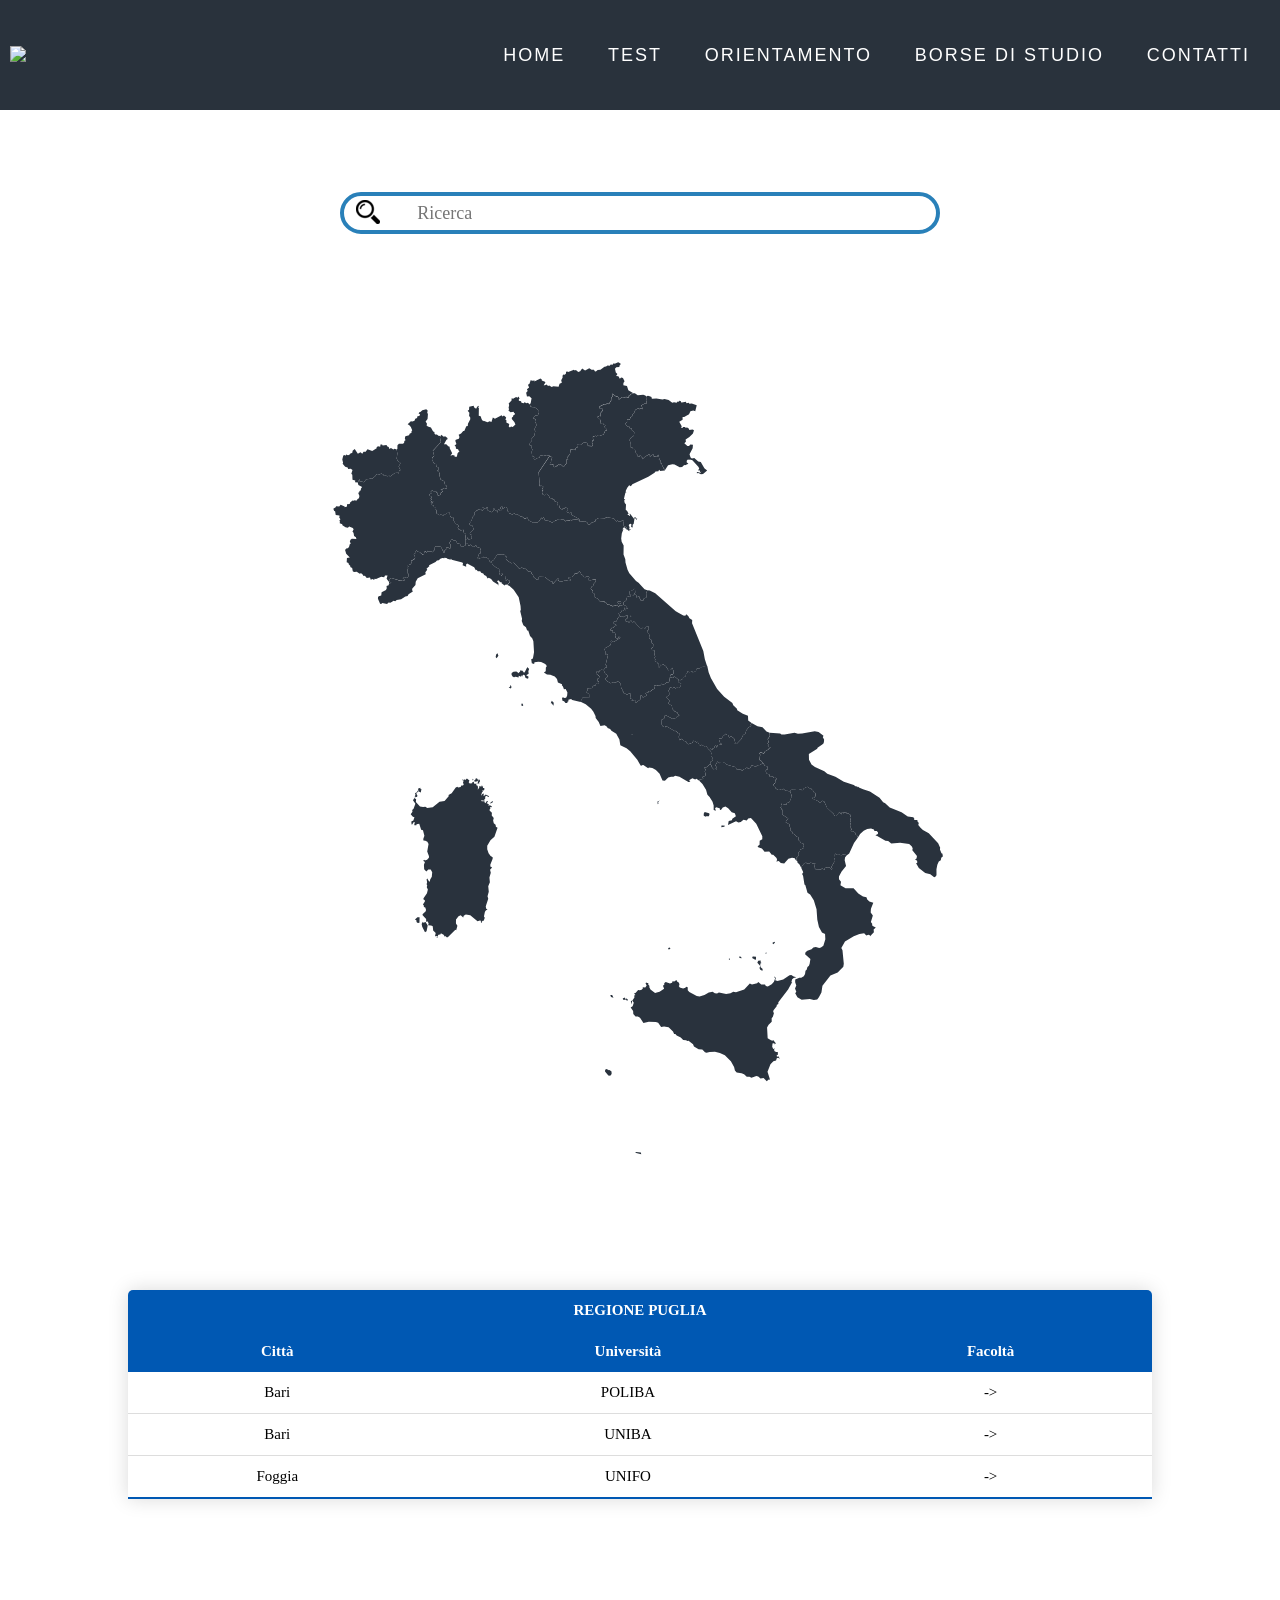
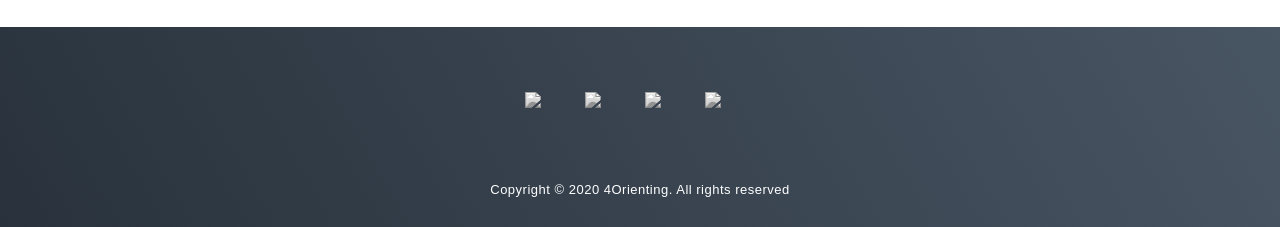
==== commit 49d542c1: "anto" ====
--- a/orientamento/orientamento.html
+++ b/orientamento/orientamento.html
@@ -34,7 +34,7 @@
       <table class="elementsContainer">
         <tr>
           <td>
-            <a href="#"><img src="../img/search.png">
+            <a href="#"><img src="../img/lente.png">
             </a>
           </td>
           <td>
@@ -47,7 +47,7 @@
     <!-- End searchBar Section  -->
 
     <!-- map Section  -->
-
+<div class="mappa">
   <svg
   xmlns:mapsvg="http://mapsvg.com"
   mapsvg:geoViewBox="6.624486 47.092916 18.521301 35.490303"
@@ -226,10 +226,65 @@
       />
       <g/>
 </svg>
-
-
-<div id=provinceinfo></div>
-    <!-- End map Section  -->
+</div>
+  <!-- End map Section  -->
+
+ <!-- Table Section-->
+ <table class="content-table">
+  <thead>
+    <tr>
+      <th colspan="7">REGIONE PUGLIA</th>      
+      </tr>
+    <tr>
+      <th>Città</th>
+      <th>Università</th>
+      <th>Facoltà</th>
+      </tr>
+  </thead>
+  
+  <tbody>
+    <tr>
+      <td>Bari</td>
+      <td>POLIBA</td>
+      <td>-></td>
+    
+    </tr>
+    <tr>
+      <td>Bari</td>
+      <td>UNIBA</td>
+      <td>-></td>
+      
+    </tr>
+    <tr>
+      <td>Foggia</td>
+      <td>UNIFO</td>
+      <td>-></td>
+    
+    </tr>
+  </tbody>
+</table>
+    <!-- End table Section  -->
+     <!-- Footer -->
+  <section id="footer">
+    <div class="footer container">
+      <div class="social-icon">
+        <div class="social-item">
+          <a href="#"><img src="https://img.icons8.com/bubbles/100/000000/facebook-new.png"/></a>
+        </div>
+        <div class="social-item">
+          <a href="#"><img src="https://img.icons8.com/bubbles/100/000000/instagram-new.png"/></a>
+        </div>
+        <div class="social-item">
+          <a href="#"><img src="https://img.icons8.com/bubbles/100/000000/twitter.png"/></a>
+        </div>
+        <div class="social-item">
+          <a href="#"><img src="https://img.icons8.com/bubbles/100/000000/behance.png"/></a>
+        </div>
+      </div>
+      <p>Copyright © 2020 4Orienting. All rights reserved</p>
+    </div>
+  </section>
+  <!-- End Footer -->
     <script src="app.js"></script>
   </body>
   </html>
--- a/orientamento/style.css
+++ b/orientamento/style.css
@@ -4,6 +4,8 @@
   margin: 0;
   box-sizing: border-box;
 }
+
+
 html {
   font-size: 10px;
   font-family: "Montserrat", sans-serif;
@@ -162,10 +164,21 @@
 /* stile Body */
 body {
   background: #fff;
-  color: #fff;
   font-family: Avenir, Calibri, sans-serif;
 }
+
+
 /* map dection */
+
+.mappa{
+  width: 615px;
+  height: 800px;
+  position: relative;
+  margin: auto;
+  margin-top: 10%;
+
+}
+
 /* stile mappa */
 #italy-map { 
   fill: hsl(212, 19%, 20%);
@@ -176,7 +189,7 @@
 }
 /* stile cursore su regione */
 #italy-map g:hover { 
-  fill: hsl(120, 55%, 40%);
+  fill: hsl(211, 64%, 42%);
   cursor: pointer;
 }
 /* stile click regione */
@@ -185,6 +198,49 @@
 }		
 /* End map section */
 
+/* Table Section */
+/* Table */
+.content-table {
+  width: 80%;
+  border-collapse: collapse;
+  margin: auto;
+  margin-top: 10%;
+  margin-bottom: 10%;
+  font-size: 0.9em;
+  min-width: 400px;
+  border-radius: 5px 5px 0 0;
+  overflow: hidden;
+  box-shadow: 0 0 20px rgba(0, 0, 0, 0.15);
+}
+/* prime due rige */
+.content-table thead tr {
+  background-color: #0058B3;
+  color: #ffffff;
+  text-align: left;
+  font-weight: bold;
+}
+
+/* alineamento testo */
+.content-table th,
+.content-table td {
+  font-family: 'Times New Roman', Times, serif;
+  font-size: 15px;
+  padding: 12px 15px;
+  text-align: center;
+}
+
+.content-table tbody tr {
+  border-bottom: 1px solid #dddddd;
+}
+/* linea separatrice righe */
+.content-table tbody td {
+  border-bottom: 1px solid #dddddd;
+}
+/* ultima riga */
+.content-table tbody tr:last-of-type {
+  border-bottom: 2px solid #0058B3;
+}
+
 
 
 
@@ -192,7 +248,7 @@
 .boxContainer
 {
   margin: auto;
-  margin-top: 20%;
+  margin-top: 15%;
   position: relative;
   width: 600px;
   height: 42px;
